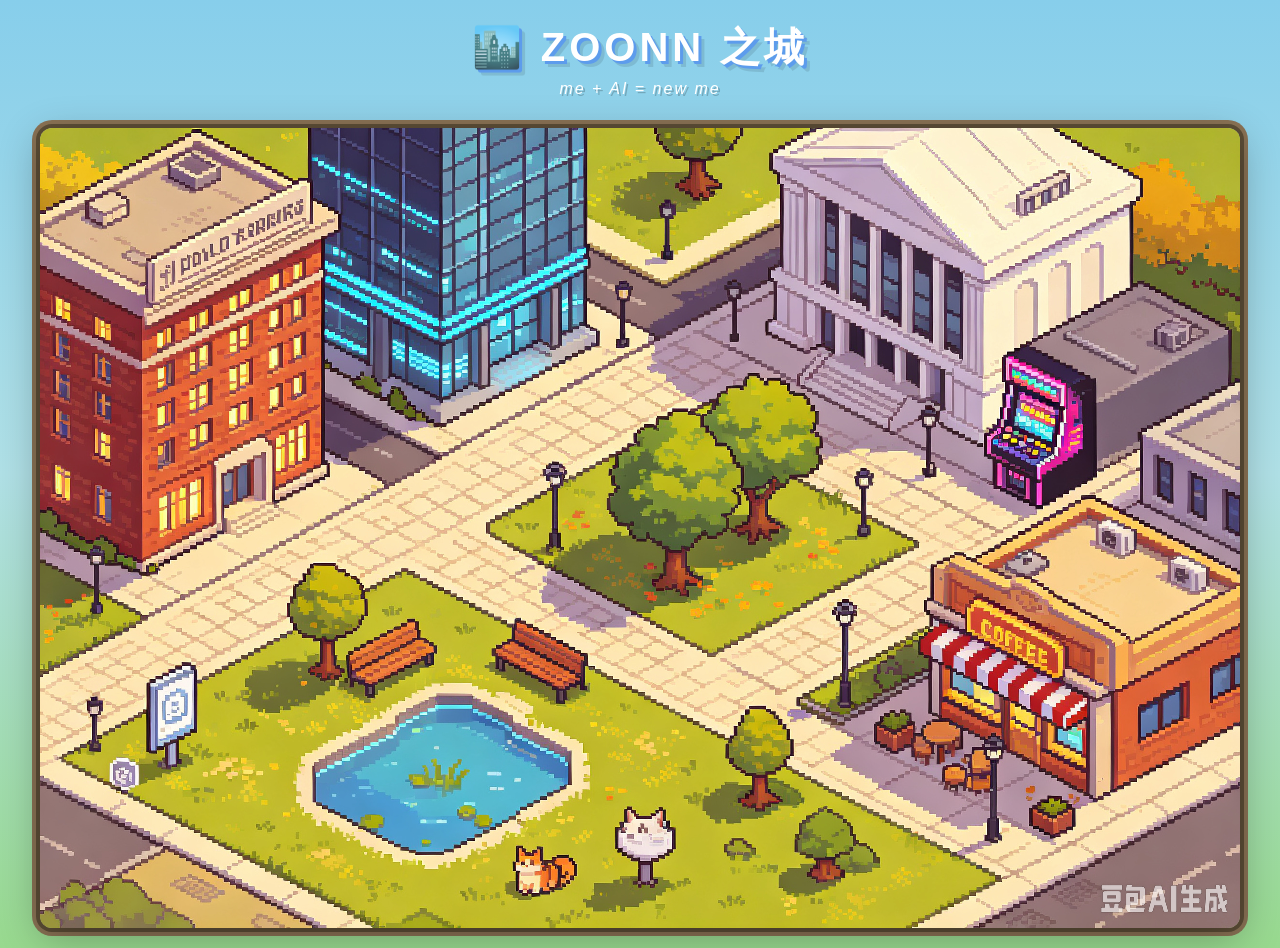
==== index.html @ 3786709e "主站加入口：个人网站开发 → work.zoonn.org - js/data.js：projects 增加第 4 条「个人网站开发」，url 指向作品集子域名 - js/main.js：initPr" ====
<!DOCTYPE html>
<html lang="zh-CN" data-page-node-id="R5YX1EOGFZOs53NWQpjtZC">
<head data-page-node-id="MCgjS11DYPziJdr2xzWzhe">
  <meta charset="UTF-8" data-page-node-id="rE4QaSmSvDtMST7Auu1Xvd">
  <meta name="viewport" content="width=device-width, initial-scale=1.0" data-page-node-id="TuHffenUcVLoeajuGwA0my">
  <title>ZOONN 之城 - Zoonn's City</title>
  <link rel="stylesheet" href="css/style.css" data-page-node-id="7Am3Bf6ky5BV7Ctt5zmAZE">
</head>
<body data-page-node-id="q3To0M7ZT4WkGjdm2seeuQ">
  <!-- 顶部标题栏 -->
  <header class="site-header" data-page-node-id="o7Xu2CoYEUNQZSLEdtEjbJ">
    <h1 class="site-title" data-page-node-id="9DBHd4xWfe5JY5RQ6yVMpw">🏙️ ZOONN 之城</h1>
    <p class="site-slogan" data-page-node-id="ntbtAPexuUAMQrByEwzLuC">me + AI = new me</p>
  </header>

  <!-- 主内容区：城市地图 -->
  <main class="city-wrapper" data-page-node-id="uXrZ1OSIgmyIryvDC31Pjm">
    <div class="city-map" id="cityMap" data-page-node-id="uHLQtadiiS1aH8Kqcwh0Zt">
      <!-- 底图 -->
      <img src="images/city-map.png" alt="Zoonn's City Map" class="map-bg" data-page-node-id="wymje6vzX97EpMMQ5X96FR">
      
      <!-- 建筑热区 - 左上：编辑部（红砖楼） -->
      <div class="hotspot" data-building="press" style="left: 2%; top: 3%; width: 20%; height: 45%;" data-page-node-id="uhEYc2I3iyixzqcs2qVE9q">
        <span class="hotspot-label" data-page-node-id="RIrHNdH4rmwgmFv5ThmDta">编辑部 🏢</span>
      </div>
      
      <!-- 建筑热区 - 中上：AI公司（蓝色玻璃楼） -->
      <div class="hotspot" data-building="ai" style="left: 22%; top: 0%; width: 24%; height: 32%;" data-page-node-id="o05KM4xlYZ54brb5IXfyxg">
        <span class="hotspot-label" data-page-node-id="GfRa4aGFu3rAZCO5XzxAYL">AI公司 🏭</span>
      </div>
      
      <!-- 建筑热区 - 右上：美术馆（白色柱式建筑） -->
      <div class="hotspot" data-building="gallery" style="left: 60%; top: 0%; width: 28%; height: 30%;" data-page-node-id="xs5zwRxdwQv70vNkTCW2GM">
        <span class="hotspot-label" data-page-node-id="XTO7V0CUTvRmEtbwbmMnkV">个人展板 🎨</span>
      </div>
      
      <!-- 建筑热区 - 右侧：游戏厅（街机） -->
      <div class="hotspot" data-building="arcade" style="left: 78%; top: 22%; width: 15%; height: 22%;" data-page-node-id="vTtKGflgwEkZnLOaDdktAh">
        <span class="hotspot-label" data-page-node-id="ZqZfgLYMuOAG3ZGzGDqcBB">游戏厅 🕹️</span>
      </div>
      
      <!-- 建筑热区 - 右下：咖啡馆（COFFEE店） -->
      <div class="hotspot" data-building="cafe" style="left: 72%; top: 45%; width: 28%; height: 38%;" data-page-node-id="Mx6OpVEcax2uWH68Grg6a4">
        <span class="hotspot-label" data-page-node-id="2zc88LYCNNvrm6JaZarzIW">咖啡馆 ☕</span>
      </div>
      
      <!-- 建筑热区 - 下方：公园（池塘+绿地） -->
      <div class="hotspot hotspot-park" data-building="park" style="left: 5%; top: 52%; width: 72%; height: 48%;" data-page-node-id="5Tm2rDZp7Db3562Cns2B99">
        <span class="hotspot-label" data-page-node-id="cosAb6Yr9CxSLmnnbro6OQ">公园 🌳</span>
      </div>
      
      <!-- 建筑热区 - 左下：信息亭（信息牌） -->
      <div class="hotspot hotspot-info" data-building="info" style="left: 6%; top: 65%; width: 8%; height: 18%;" data-page-node-id="TNFB1hSzhvwz2HVB6Iz1lT">
        <span class="hotspot-label" data-page-node-id="8XOOBeUxPRFSvusJSaFOz9">信息亭 📮</span>
      </div>
      
      <!-- 公园中的小猫（可互动） -->
      <div class="cat-sprite" id="catSprite" style="left: 48%; top: 83%;" data-page-node-id="WP7UT23vZ5g4c1WzsDnycP">
        <div class="speech-bubble" id="catBubble" data-page-node-id="Guln2NVrmvhnj3woo2KxDb">喵~</div>
      </div>
    </div>
  </main>

  <!-- 模态框 - 编辑部 -->
  <div class="modal" id="modal-press" data-page-node-id="fqgIWxtPhU0BSAmtu5lGIl">
    <div class="modal-content newspaper-style" data-page-node-id="ZDABA2tRh2UtLG8hpg7rRN">
      <button class="modal-close" data-close="press" data-page-node-id="mMUDvkxS1gbArdZKFhBODk">&times;</button>
      <h2 class="modal-title" data-page-node-id="wAFLu4Spu237FAzThQHGX4">📰 编辑部 — 小说作品</h2>
      <p class="modal-subtitle" data-page-node-id="cOCU4nsU7c3Pa8StEMlZol">zoonn 的严肃文学创作</p>
      <div class="article-list" id="articleList" data-page-node-id="pWWyjYjtBIBCBB6I81c7up">
        <!-- 文章卡片将由 JS 动态生成 -->
      </div>
    </div>
  </div>

  <!-- 模态框 - AI公司 -->
  <div class="modal" id="modal-ai" data-page-node-id="bAj2iQGXhADcwFrJneritr">
    <div class="modal-content tech-style" data-page-node-id="F4GMDAJLzYAJmsHrItB4en">
      <button class="modal-close" data-close="ai" data-page-node-id="FPKWEJrP5xO1nKHFFUQnYT">&times;</button>
      <h2 class="modal-title" data-page-node-id="YH2DYlCyPrLlSk2qwz2pX4">🏭 AI 落地公司</h2>
      <p class="modal-subtitle" data-page-node-id="Eip6KckCSnDkqZC4X7Vl5N">用 AI 驱动的商业项目</p>
      <div class="project-grid" id="projectGrid" data-page-node-id="bwmuYBhp6pEy5McgwoEe8d">
        <!-- 项目卡片将由 JS 动态生成 -->
      </div>
    </div>
  </div>

  <!-- 模态框 - 个人展板（手账画布） -->
  <div class="modal" id="modal-gallery" data-page-node-id="Nmc3WtzkLJWLqRdEYAXMwx">
    <div class="modal-content gallery-style gallery-board-style" data-page-node-id="t4WFZWmgeP0VI8bybbwoAb">
      <button class="modal-close" data-close="gallery" data-page-node-id="tKAkMngQU9jzvwdCSmizPx">&times;</button>
      <h2 class="modal-title" data-page-node-id="o3rtFwU5wdP4Dt6C8iW5RF">🎨 个人展板</h2>
      <p class="modal-subtitle" data-page-node-id="gJRWYIAujtDJX9bTEtayX0">随手贴的一块手账板</p>
      <div class="gallery-board" id="galleryBoard" data-page-node-id="TFZEgxq6qfU3rZpTKqarrw">
        <!-- 展品由 JS 根据 data.js 的 galleryItems 数组生成 -->
      </div>
    </div>
  </div>

  <!-- 模态框 - 游戏厅 -->
  <div class="modal" id="modal-arcade" data-page-node-id="Vu9tEC8XAi4I2h2MAG9IkD">
    <div class="modal-content arcade-style" data-page-node-id="qCrckFsdtl21kyD777ABo3">
      <button class="modal-close" data-close="arcade" data-page-node-id="ByBHOBN8OXoWQofLxhXOqn">&times;</button>
      <h2 class="modal-title" data-page-node-id="HqhRBv8SAz3AyCMHKPcu8v">🕹️ 游戏厅</h2>
      <p class="modal-subtitle" data-page-node-id="3ewqeT3SEIlKDnQqvNK4Ir">来玩一局吧！</p>
      <div class="arcade-grid" id="arcadeGrid" data-page-node-id="sAI6A0l53DqyqIwyQ7mLX2">
        <!-- 游戏卡片将由 JS 动态生成 -->
      </div>
    </div>
  </div>

  <!-- 模态框 - 咖啡馆 -->
  <div class="modal" id="modal-cafe" data-page-node-id="uOo5Qq9OQmioZSMfcls8D7">
    <div class="modal-content cafe-style" data-page-node-id="RZkIyGJBrhMSmz5QtsNAAR">
      <button class="modal-close" data-close="cafe" data-page-node-id="8yx3dbI9bnRnL1EhtrGKQq">&times;</button>
      <h2 class="modal-title" data-page-node-id="KZvFecEr2ut1NKvFktqNLy">☕ 咖啡馆 — 视频杂志</h2>
      <p class="modal-subtitle" data-page-node-id="XD0GNp7IwC1kkz6C3om1ZR">点一杯咖啡，翻翻杂志</p>
      <div class="magazine-rack" id="magazineRack" data-page-node-id="NXZHaTkRcbaIHZ9rmA8nB3">
        <!-- 杂志卡片将由 JS 动态生成 -->
      </div>
    </div>
  </div>

  <!-- 模态框 - 公园 -->
  <div class="modal" id="modal-park" data-page-node-id="gFSYfux7ClJmG1Quno6uNU">
    <div class="modal-content park-style" data-page-node-id="AJWK9TXZVe409VsOzC9exD">
      <button class="modal-close" data-close="park" data-page-node-id="diNDW3BhxOR2U8YzFC8Y4k">&times;</button>
      <h2 class="modal-title" data-page-node-id="D86gDzcEQmXLWBNGAol6FB">🌳 公园</h2>
      <p class="modal-subtitle" data-page-node-id="Do8CnNGkoQB2VQ7W1kWHqJ">呼吸新鲜空气，看看我去过的地方</p>
      <div class="park-map-section" data-page-node-id="K8E0SsjCCE5s1jiLfqwhPv">
        <h3 class="park-map-title" data-page-node-id="nXc0YX0LDqqOR0sNFeVGlf">📍 旅行足迹</h3>
        <div class="china-map-container" data-page-node-id="Ef94XoHsikVlFQOFg1oA2N">
          <img src="images/china-map.svg" alt="中国地图" class="china-map-img" data-page-node-id="1IhT2m7lDJdSkXm1OLBTKr">
          <div class="map-markers" id="mapMarkers" data-page-node-id="5oUWGLSqZqgeQu9XPYdD1F">
            <!-- 地图标记将由 JS 动态生成 -->
          </div>
        </div>
      </div>
      <div class="park-cat-tip" data-page-node-id="cbNjL58Gko48gzrbj7qJ4W">
        💡 提示：点击地图上的小猫咪可以跟它互动哦~
      </div>
    </div>
  </div>

  <!-- 模态框 - 信息亭 -->
  <div class="modal" id="modal-info" data-page-node-id="5aeGFOWoZAM9WzjiSCUMwC">
    <div class="modal-content info-style" data-page-node-id="cW7SrIbQHMjo3sJbK3XUXM">
      <button class="modal-close" data-close="info" data-page-node-id="TIsc2TCSAzadvX7Ehthfq8">&times;</button>
      <h2 class="modal-title" data-page-node-id="E94tdUVuucX3rxIRAz5dQK">📮 信息亭</h2>
      <p class="modal-subtitle" data-page-node-id="VVOlqzsWeFHRlH7wNOl1uC">联系我</p>
      <div class="contact-info" data-page-node-id="jlWq8mnn3oWoiER2wpyO5r">
        <div class="contact-item" data-page-node-id="lpkkfoGYf7ZydLdsL21652">
          <span class="contact-icon" data-page-node-id="Ttr00TQ5eCwrdjr73rcWv7">📧</span>
          <div class="contact-detail" data-page-node-id="ukqHQXQFKOL1BLAL42y1Cv">
            <span class="contact-label" data-page-node-id="UdnamvIncqCtYnuF8gbLRb">邮箱</span>
            <a href="mailto:your-email@example.com" class="contact-value" data-page-node-id="GzWIFvsq13PB4Xie2Y1Ws5">your-email@example.com</a>
          </div>
        </div>
        <div class="contact-item" data-page-node-id="026g4WDGOGUUQd0oIRW3x9">
          <span class="contact-icon" data-page-node-id="1ypHozZa8bgHXTVIoaCtrj">📕</span>
          <div class="contact-detail" data-page-node-id="v5IaD42HCrvXmkhUbsYDxS">
            <span class="contact-label" data-page-node-id="VSYZkSBoEfDwzkRmo0MT2c">小红书</span>
            <a href="#" class="contact-value" data-page-node-id="ZX09YI2DsQSkko0emx8msF">@zoonn</a>
          </div>
        </div>
        <div class="contact-item" data-page-node-id="vqXzrbnUkdBjE2PFoBWSaJ">
          <span class="contact-icon" data-page-node-id="gTVS3GxZa6znABdsvPMQl3">💻</span>
          <div class="contact-detail" data-page-node-id="iXj9mhbaAqMx9e25mdk2tU">
            <span class="contact-label" data-page-node-id="u61WJV0QuJ3oekFP2BWevT">GitHub</span>
            <a href="#" class="contact-value" data-page-node-id="YvPKwNTfwIRAJ6GQ7LGvsL">github.com/zoonn</a>
          </div>
        </div>
        <div class="contact-item" data-page-node-id="RRvsK5fFKO03SWnlpwRxhs">
          <span class="contact-icon" data-page-node-id="6GwQJcTREAKtQmfTbLut6Y">📺</span>
          <div class="contact-detail" data-page-node-id="OThC8gEJJz2CYkvWKUcJyY">
            <span class="contact-label" data-page-node-id="HW6pvc5NxChg6AGMXauwR5">B站</span>
            <a href="#" class="contact-value" data-page-node-id="txOQmqVT7TqvinPdb0BGuI">@zoonn的城市</a>
          </div>
        </div>
        <div class="contact-item">
          <span class="contact-icon">🍜</span>
          <div class="contact-detail">
            <span class="contact-label">约饭</span>
            <a href="https://meal-date.app.workbuddy.host/" target="_blank" rel="noopener noreferrer" class="contact-value">看看哪天能凑一桌 →</a>
          </div>
        </div>
      </div>
      <div class="message-form" data-page-node-id="i3PlphlgFaFDApeCZDiWpi">
        <h3 class="form-title" data-page-node-id="6K6KKHIFerqkGzQuZpAoRE">💬 留个言吧</h3>
        <form id="messageForm" data-page-node-id="04llOLvXVXHtfGM211qC88">
          <input type="text" placeholder="你的名字" class="form-input" data-page-node-id="wAZhLMgOVMjzdFdOIJErbj">
          <textarea placeholder="想说的话..." class="form-textarea" rows="4"></textarea>
          <button type="submit" class="form-btn" data-page-node-id="d3MANEqtYRZibPNdGQCbKm">发送留言</button>
        </form>
      </div>
    </div>
  </div>

  <!-- 文章详情弹窗（内嵌） -->
  <div class="modal" id="modal-article-detail" data-page-node-id="bFPu80PZ4FGK5Mj4yiGuvi">
    <div class="modal-content newspaper-style article-detail-style" data-page-node-id="quldbzUILBDP8FwjzKWUIR">
      <button class="modal-close" data-close="article-detail" data-page-node-id="sDrPrUtXoFHtDA4HrJsJZo">&times;</button>
      <div class="article-detail-content" id="articleDetailContent" data-page-node-id="8soLS6rpiCFFOercyrDSJ0">
        <!-- 文章正文将由 JS 动态填充 -->
      </div>
    </div>
  </div>

  <!-- 杂志详情弹窗（内嵌） -->
  <div class="modal" id="modal-magazine-detail" data-page-node-id="L7gSK6Nl1HveAue4gXC7ac">
    <div class="modal-content magazine-detail-style" data-page-node-id="4JE4NtFgBHJWHyP2bnDCCd">
      <button class="modal-close" data-close="magazine-detail" data-page-node-id="cJVmVUmzZNC2MiL9EyEaKY">&times;</button>
      <div class="magazine-detail-content" id="magazineDetailContent" data-page-node-id="VPGlTRQYioBdF7squp1N28">
        <!-- 杂志详情由 JS 动态填充 -->
      </div>
    </div>
  </div>

  <!-- AI 周刊：期刊索引（最新一期 + 往期列表） -->
  <div class="modal" id="modal-weekly-index">
    <div class="modal-content weekly-index-style">
      <button class="modal-close" data-close="weekly-index">&times;</button>
      <h2 class="modal-title">📰 AI 周刊</h2>
      <p class="modal-subtitle">每周一更新 · 只记录这一周真正值得知道的事</p>
      <div class="weekly-index-list" id="weeklyIndexList">
        <!-- 期刊卡片由 JS 动态生成 -->
      </div>
    </div>
  </div>

  <!-- AI 周刊：单期正文 -->
  <div class="modal" id="modal-weekly">
    <div class="modal-content weekly-article-style">
      <button class="modal-close" data-close="weekly">&times;</button>
      <button class="weekly-back" id="weeklyBack">&larr; 返回往期列表</button>
      <div class="weekly-article" id="weeklyArticle">
        <!-- 周刊正文由 JS 动态填充 -->
      </div>
    </div>
  </div>

  <script src="js/data.js"></script>
  <script src="js/main.js"></script>
</body>
</html>
---- css/style.css ----
/* ===== 全局样式 ===== */
* {
  margin: 0;
  padding: 0;
  box-sizing: border-box;
}

body {
  font-family: "Microsoft YaHei", "PingFang SC", "Noto Sans CJK SC", sans-serif;
  background: linear-gradient(180deg, #87ceeb 0%, #b0e0e6 50%, #98d98e 100%);
  min-height: 100vh;
  color: #333;
  image-rendering: pixelated;
  image-rendering: crisp-edges;
}

/* ===== 顶部标题栏 ===== */
.site-header {
  text-align: center;
  padding: 20px 20px 10px;
}

.site-title {
  font-size: 2.5rem;
  color: #fff;
  text-shadow: 3px 3px 0 #5d9cec, 6px 6px 0 rgba(0,0,0,0.1);
  letter-spacing: 4px;
  margin-bottom: 5px;
}

.site-slogan {
  font-size: 1rem;
  color: #fff;
  text-shadow: 2px 2px 0 rgba(0,0,0,0.2);
  letter-spacing: 2px;
  font-style: italic;
}

/* ===== 城市地图容器 ===== */
.city-wrapper {
  display: flex;
  justify-content: center;
  align-items: center;
  padding: 20px;
}

.city-map {
  position: relative;
  width: 1200px;
  max-width: 100%;
  border-radius: 12px;
  box-shadow: 0 10px 40px rgba(0,0,0,0.3),
              0 0 0 4px #5d4e37,
              0 0 0 8px #8b7355;
  overflow: hidden;
  line-height: 0;
}

.map-bg {
  position: relative;
  display: block;
  width: 100%;
  height: auto;
  user-select: none;
  -webkit-user-drag: none;
}

/* ===== 建筑热区（透明点击区域） ===== */
.hotspot {
  position: absolute;
  cursor: pointer;
  z-index: 10;
  border-radius: 8px;
  transition: all 0.25s ease;
  background: transparent;
}

.hotspot::before {
  content: '';
  position: absolute;
  top: 0;
  left: 0;
  width: 100%;
  height: 100%;
  border-radius: 8px;
  background: rgba(255, 215, 0, 0);
  border: 2px solid rgba(255, 215, 0, 0);
  transition: all 0.25s ease;
  pointer-events: none;
}

.hotspot:hover::before {
  background: rgba(255, 215, 0, 0.15);
  border-color: rgba(255, 215, 0, 0.7);
  box-shadow: 0 0 20px rgba(255, 215, 0, 0.4),
              inset 0 0 20px rgba(255, 215, 0, 0.1);
}

.hotspot-label {
  position: absolute;
  bottom: -28px;
  left: 50%;
  transform: translateX(-50%) translateY(-5px);
  background: rgba(0, 0, 0, 0.8);
  color: #fff;
  padding: 5px 12px;
  border-radius: 14px;
  font-size: 13px;
  white-space: nowrap;
  opacity: 0;
  transition: all 0.25s ease;
  pointer-events: none;
  z-index: 100;
  box-shadow: 0 3px 10px rgba(0,0,0,0.3);
}

.hotspot-label::before {
  content: '';
  position: absolute;
  top: -5px;
  left: 50%;
  transform: translateX(-50%);
  border-left: 5px solid transparent;
  border-right: 5px solid transparent;
  border-bottom: 5px solid rgba(0, 0, 0, 0.8);
}

.hotspot:hover .hotspot-label {
  opacity: 1;
  transform: translateX(-50%) translateY(0);
}

.hotspot:active::before {
  background: rgba(255, 215, 0, 0.3);
  transform: scale(0.97);
}

.hotspot.active::before {
  animation: hotspotPulse 0.5s ease;
}

@keyframes hotspotPulse {
  0%, 100% {
    background: rgba(255, 215, 0, 0);
    border-color: rgba(255, 215, 0, 0);
  }
  30% {
    background: rgba(255, 215, 0, 0.35);
    border-color: rgba(255, 215, 0, 0.9);
    box-shadow: 0 0 30px rgba(255, 215, 0, 0.6);
  }
  60% {
    background: rgba(255, 215, 0, 0.2);
    border-color: rgba(255, 215, 0, 0.6);
  }
}

/* 公园热区层级稍低，避免遮挡小猫 */
.hotspot-park {
  z-index: 5;
}

/* 信息亭热区 */
.hotspot-info {
  z-index: 12;
}

/* ===== 公园小猫（透明点击区，小猫在底图中） ===== */
.cat-sprite {
  position: absolute;
  width: 6%;
  aspect-ratio: 1;
  cursor: pointer;
  z-index: 15;
  transition: transform 0.2s ease;
  border-radius: 50%;
}

.cat-sprite:hover {
  transform: scale(1.15);
  background: rgba(255, 215, 0, 0.2);
  box-shadow: 0 0 15px rgba(255, 215, 0, 0.5);
}

.cat-sprite.cat-jump {
  animation: catJump 0.5s ease;
}

.speech-bubble {
  position: absolute;
  top: -30px;
  left: 50%;
  transform: translateX(-50%) scale(0);
  background: #fff;
  padding: 4px 10px;
  border-radius: 12px;
  font-size: 12px;
  white-space: nowrap;
  box-shadow: 0 2px 6px rgba(0,0,0,0.2);
  opacity: 0;
  transition: all 0.3s ease;
  pointer-events: none;
}

.speech-bubble::after {
  content: '';
  position: absolute;
  bottom: -6px;
  left: 50%;
  transform: translateX(-50%);
  border-left: 6px solid transparent;
  border-right: 6px solid transparent;
  border-top: 6px solid #fff;
}

.speech-bubble.show {
  opacity: 1;
  transform: translateX(-50%) scale(1);
}

.cat-jump {
  animation: catJump 0.5s ease;
}

@keyframes catJump {
  0%, 100% { transform: translateY(0); }
  40% { transform: translateY(-15px); }
  70% { transform: translateY(-5px); }
}

/* ===== 模态框通用样式 ===== */
.modal {
  position: fixed;
  top: 0;
  left: 0;
  width: 100%;
  height: 100%;
  background: rgba(0,0,0,0.6);
  display: none;
  justify-content: center;
  align-items: center;
  z-index: 1000;
  padding: 20px;
}

.modal.active {
  display: flex;
  animation: modalFadeIn 0.3s ease;
}

@keyframes modalFadeIn {
  from { opacity: 0; }
  to { opacity: 1; }
}

.modal-content {
  background: #fff;
  border-radius: 16px;
  padding: 30px;
  max-width: 800px;
  width: 100%;
  max-height: 85vh;
  overflow-y: auto;
  position: relative;
  animation: modalPopIn 0.3s ease;
  box-shadow: 0 20px 60px rgba(0,0,0,0.3);
}

@keyframes modalPopIn {
  from {
    opacity: 0;
    transform: scale(0.8) translateY(20px);
  }
  to {
    opacity: 1;
    transform: scale(1) translateY(0);
  }
}

.modal-close {
  position: absolute;
  top: 15px;
  right: 20px;
  font-size: 2rem;
  background: none;
  border: none;
  cursor: pointer;
  color: #999;
  width: 36px;
  height: 36px;
  line-height: 1;
  border-radius: 50%;
  transition: all 0.2s ease;
}

.modal-close:hover {
  background: #f0f0f0;
  color: #333;
  transform: rotate(90deg);
}

.modal-title {
  font-size: 1.6rem;
  margin-bottom: 5px;
  color: #333;
}

.modal-subtitle {
  color: #888;
  margin-bottom: 20px;
  font-size: 0.95rem;
}

/* ===== 编辑部 - 报纸风格 ===== */
.newspaper-style {
  background: #faf6ee;
  border: 3px solid #c9b896;
}

.newspaper-style .modal-title {
  color: #8b4513;
  border-bottom: 2px solid #c9b896;
  padding-bottom: 10px;
  font-family: "Georgia", "SimSun", serif;
}

.article-list {
  display: flex;
  flex-direction: column;
  gap: 15px;
}

.article-card {
  background: #fff;
  border: 1px solid #ddd;
  border-left: 4px solid #b03a2e;
  padding: 15px 20px;
  cursor: pointer;
  transition: all 0.2s ease;
  font-family: "Georgia", "SimSun", serif;
}

.article-card:hover {
  background: #fef9f0;
  transform: translateX(5px);
  box-shadow: -3px 3px 10px rgba(0,0,0,0.1);
}

.article-title {
  font-size: 1.1rem;
  font-weight: bold;
  color: #333;
  margin-bottom: 6px;
}

.article-summary {
  color: #666;
  font-size: 0.9rem;
  line-height: 1.6;
  margin-bottom: 8px;
}

.article-date {
  color: #999;
  font-size: 0.8rem;
  font-style: italic;
}

/* ===== 编辑部 - 文章详情弹窗 ===== */
.article-detail-style {
  max-width: 700px;
}

.article-detail-title {
  color: #8b4513;
  font-family: "Georgia", "SimSun", serif;
  font-size: 1.5rem;
  border-bottom: 2px solid #c9b896;
  padding-bottom: 10px;
  margin-bottom: 8px;
}

.article-detail-date {
  color: #999;
  font-size: 0.85rem;
  font-style: italic;
  margin-bottom: 18px;
}

.article-detail-body {
  color: #3a3a3a;
  font-family: "Georgia", "SimSun", serif;
  font-size: 1rem;
  line-height: 2;
  text-align: justify;
}

.article-detail-body p {
  margin-bottom: 14px;
  text-indent: 2em;
}

.article-card .article-read-hint {
  color: #b03a2e;
  font-size: 0.8rem;
  margin-top: 6px;
}

/* ===== AI公司 - 科技风格 ===== */
.tech-style {
  background: linear-gradient(135deg, #1a1a2e 0%, #16213e 100%);
  color: #fff;
  border: 2px solid #00d4ff;
  box-shadow: 0 0 30px rgba(0, 212, 255, 0.3);
}

.tech-style .modal-title {
  color: #00d4ff;
  text-shadow: 0 0 10px rgba(0, 212, 255, 0.5);
}

.tech-style .modal-subtitle {
  color: #8899aa;
}

.tech-style .modal-close {
  color: #8899aa;
}

.tech-style .modal-close:hover {
  background: rgba(0, 212, 255, 0.2);
  color: #00d4ff;
}

.project-grid {
  display: grid;
  grid-template-columns: repeat(auto-fit, minmax(220px, 1fr));
  gap: 20px;
}

.project-card {
  background: rgba(255,255,255,0.05);
  border: 1px solid rgba(0, 212, 255, 0.3);
  border-radius: 10px;
  padding: 20px;
  transition: all 0.3s ease;
  cursor: pointer;
}

.project-card:hover {
  border-color: #00d4ff;
  transform: translateY(-3px);
  box-shadow: 0 5px 20px rgba(0, 212, 255, 0.2);
}

/* 有 url 的项目卡片整张可点（外链） */
.project-card-link {
  display: block;
  text-decoration: none;
  color: inherit;
}

.project-card-link:focus-visible {
  outline: 2px solid #00d4ff;
  outline-offset: 3px;
}

.project-icon {
  font-size: 2.5rem;
  margin-bottom: 10px;
  text-align: center;
}

.project-name {
  font-size: 1.1rem;
  font-weight: bold;
  color: #00d4ff;
  margin-bottom: 8px;
  text-align: center;
}

.project-desc {
  font-size: 0.85rem;
  color: #aabbcc;
  line-height: 1.6;
  text-align: center;
}

/* ===== 美术馆 - 画廊风格 ===== */
.gallery-style {
  background: #faf8f5;
  border: 3px solid #d4c9b8;
}

.gallery-style .modal-title {
  color: #5d4e37;
  text-align: center;
}

.profile-section {
  display: flex;
  gap: 30px;
  align-items: flex-start;
  margin-bottom: 20px;
}

.profile-avatar {
  flex-shrink: 0;
  width: 150px;
  height: 150px;
  border-radius: 50%;
  overflow: hidden;
  border: 4px solid #d4c9b8;
  box-shadow: 0 4px 15px rgba(0,0,0,0.1);
}

.profile-avatar img {
  width: 100%;
  height: 100%;
  object-fit: cover;
}

.profile-info {
  flex: 1;
}

.profile-name {
  font-size: 1.5rem;
  color: #333;
  margin-bottom: 5px;
}

.profile-tag {
  color: #8b7355;
  font-size: 0.95rem;
  margin-bottom: 15px;
  font-style: italic;
}

.profile-bio {
  color: #555;
  line-height: 1.8;
  font-size: 0.95rem;
}

.profile-bio p {
  margin-bottom: 10px;
}

.profile-slogan {
  text-align: center;
  padding: 20px;
  border-top: 2px solid #e8dfd0;
  font-size: 1.3rem;
  color: #8b7355;
  font-style: italic;
  letter-spacing: 2px;
}

/* ===== 个人展板 - 手账画布 ===== */
.gallery-board-style {
  max-width: 900px;
}

.gallery-board {
  position: relative;
  min-height: 500px;
  margin-top: 15px;
  border: 1px dashed #c9c4b4;
  border-radius: 8px;
  background-color: #fdfcf7;
  background-image:
    linear-gradient(#e8e4d8 1px, transparent 1px),
    linear-gradient(90deg, #e8e4d8 1px, transparent 1px);
  background-size: 24px 24px;
  overflow: hidden;
}

.board-item {
  position: absolute;
  box-shadow: 2px 4px 12px rgba(0, 0, 0, 0.15);
}

/* 照片展品：白边相纸 + 顶部胶带 */
.board-photo {
  width: 180px;
  background: #fff;
  padding: 8px 8px 6px;
}

.board-photo img {
  width: 100%;
  display: block;
  border: 1px solid #eee;
  background: #f5f5f5;
}

.board-photo::before {
  content: "";
  position: absolute;
  top: -10px;
  left: 50%;
  width: 64px;
  height: 20px;
  background: rgba(255, 232, 130, 0.75);
  border: 1px solid rgba(0, 0, 0, 0.05);
  transform: translateX(-50%) rotate(-3deg);
}

.board-caption {
  font-family: "Comic Sans MS", "KaiTi", "楷体", cursive;
  font-size: 0.82rem;
  color: #777;
  text-align: center;
  padding-top: 6px;
}

/* 便签展品：黄色便利贴 */
.board-note {
  width: 200px;
  padding: 14px 16px;
  background: #fff9a8;
  color: #5a4a1f;
  font-family: "Comic Sans MS", "KaiTi", "楷体", cursive;
}

.board-note-title {
  font-weight: bold;
  font-size: 1rem;
  margin-bottom: 6px;
}

.board-note-text {
  font-size: 0.9rem;
  line-height: 1.6;
}

/* emoji 贴纸 */
.board-sticker {
  font-size: 2.6rem;
  line-height: 1;
  box-shadow: none;
  filter: drop-shadow(2px 3px 3px rgba(0, 0, 0, 0.2));
}

/* 手机端：展品缩小一点，避免挤在一起 */
@media (max-width: 600px) {
  .board-photo { width: 130px; }
  .board-note { width: 150px; }
  .board-sticker { font-size: 1.8rem; }
}

/* ===== 游戏厅 - 霓虹风格 ===== */
.arcade-style {
  background: linear-gradient(135deg, #1a0a2e 0%, #2c1338 100%);
  color: #fff;
  border: 2px solid #ff00ff;
  box-shadow: 0 0 30px rgba(255, 0, 255, 0.3);
}

.arcade-style .modal-title {
  color: #ff00ff;
  text-shadow: 0 0 10px rgba(255, 0, 255, 0.5),
               0 0 20px rgba(255, 0, 255, 0.3);
}

.arcade-style .modal-subtitle {
  color: #cc99cc;
}

.arcade-style .modal-close {
  color: #cc99cc;
}

.arcade-style .modal-close:hover {
  background: rgba(255, 0, 255, 0.2);
  color: #ff00ff;
}

.arcade-grid {
  display: grid;
  grid-template-columns: repeat(auto-fit, minmax(180px, 1fr));
  gap: 20px;
}

.arcade-machine {
  background: rgba(0,0,0,0.3);
  border: 2px solid #444;
  border-radius: 8px;
  padding: 15px;
  text-align: center;
  transition: all 0.3s ease;
  cursor: pointer;
}

.arcade-machine:hover {
  border-color: #00ffff;
  box-shadow: 0 0 15px rgba(0, 255, 255, 0.4);
  transform: translateY(-3px);
}

.arcade-screen {
  background: #111;
  border: 2px solid #333;
  border-radius: 4px;
  padding: 20px 10px;
  margin-bottom: 10px;
  font-size: 2rem;
}

.arcade-name {
  color: #ffcc00;
  font-size: 0.95rem;
  font-weight: bold;
}

.arcade-status {
  color: #666;
  font-size: 0.8rem;
  margin-top: 5px;
}

/* ===== 咖啡馆 - 温馨风格 ===== */
.cafe-style {
  background: #fff8f0;
  border: 3px solid #c68c53;
}

.cafe-style .modal-title {
  color: #8b4513;
}

.cafe-style .modal-subtitle {
  color: #a0522d;
}

.magazine-rack {
  display: grid;
  grid-template-columns: repeat(auto-fit, minmax(160px, 1fr));
  gap: 20px;
}

.magazine-card {
  background: #fff;
  border: 2px solid #e8c9a0;
  border-radius: 6px;
  overflow: hidden;
  cursor: pointer;
  transition: all 0.3s ease;
  box-shadow: 0 3px 10px rgba(139, 69, 19, 0.15);
}

.magazine-card:hover {
  transform: translateY(-5px) rotate(-1deg);
  box-shadow: 0 8px 20px rgba(139, 69, 19, 0.25);
}

.magazine-cover {
  height: 200px;
  background: linear-gradient(135deg, #deb887 0%, #c68c53 100%);
  display: flex;
  align-items: center;
  justify-content: center;
  font-size: 3rem;
}

.magazine-info {
  padding: 12px;
}

.magazine-title {
  font-size: 0.95rem;
  font-weight: bold;
  color: #5d3a1a;
  margin-bottom: 4px;
}

.magazine-desc {
  font-size: 0.8rem;
  color: #8b6914;
  line-height: 1.4;
}

/* 杂志详情 */
.magazine-detail-style {
  background: #fff8f0;
  border: 3px solid #c68c53;
  max-width: 700px;
}

.magazine-detail-style h2 {
  color: #8b4513;
  margin-bottom: 15px;
}

.magazine-detail-body {
  color: #5d3a1a;
  line-height: 1.8;
  margin-bottom: 20px;
}

/* ===== 杂志详情通用排版（其他杂志仍在用） ===== */
.magazine-detail-body h3 {
  color: #8b4513;
  font-size: 1.05rem;
  letter-spacing: 1px;
  margin: 22px 0 8px;
  padding-bottom: 4px;
  border-bottom: 1px dashed #e8d5bf;
}
.magazine-detail-body h3:first-child { margin-top: 0; }
.magazine-detail-body p { margin-bottom: 10px; }
.magazine-detail-body strong { color: #8b4513; }

/* ==========================================================
   AI 周刊 - 期刊索引（最新一期 + 往期）
   排版规范：容器 ≤720px、字号阶梯每级 ≥1.25×、间距走 8px 刻度、
             只有一个强调色（#8b4513），其余用暖灰层级
   ========================================================== */
.weekly-index-style {
  background: #fffaf3;
  border: 3px solid #c68c53;
  max-width: 720px;
}
.weekly-index-style .modal-title { color: #8b4513; }
.weekly-index-style .modal-subtitle { color: #a0522d; }

.weekly-index-list {
  display: flex;
  flex-direction: column;
  gap: 16px;
  margin-top: 8px;
}

.weekly-issue {
  display: flex;
  border: 1px solid #e8d5bf;
  border-radius: 10px;
  background: #fffdf9;
  overflow: hidden;
  cursor: pointer;
  transition: transform 0.2s ease, box-shadow 0.2s ease, border-color 0.2s ease;
}
.weekly-issue:hover {
  transform: translateY(-3px);
  border-color: #d9b98e;
  box-shadow: 0 10px 24px rgba(139, 69, 19, 0.16);
}

.weekly-issue-spine {
  width: 76px;
  flex-shrink: 0;
  background: #c9a87c;
  color: #fff7ec;
  display: flex;
  flex-direction: column;
  align-items: center;
  justify-content: center;
  padding: 16px 0;
  text-align: center;
}
.weekly-issue.is-latest .weekly-issue-spine { background: #8b4513; }
.weekly-issue-date { font-size: 0.62rem; letter-spacing: 0.5px; opacity: 0.85; }
.weekly-issue-vol {
  font-family: "Georgia", "SimSun", serif;
  font-size: 1.6rem;
  line-height: 1.15;
  margin-top: 2px;
}
.weekly-issue-badge {
  font-size: 0.6rem;
  background: #fff7ec;
  color: #8b4513;
  border-radius: 2px;
  padding: 1px 5px;
  margin-top: 5px;
}

.weekly-issue-body { flex: 1; min-width: 0; padding: 14px 16px; }
.weekly-issue-headline {
  font-size: 0.95rem;
  font-weight: bold;
  color: #3f2a17;
  line-height: 1.5;
}
.weekly-issue-meta { font-size: 0.72rem; color: #a8896a; margin-top: 4px; letter-spacing: 0.3px; }
.weekly-issue-toc { border-top: 1px dashed #ede0ce; margin-top: 10px; padding-top: 10px; }
.weekly-issue-toc-label { font-size: 0.65rem; color: #b09b80; letter-spacing: 1px; margin-bottom: 4px; }
.weekly-issue-toc-item { font-size: 0.78rem; color: #5d4530; line-height: 1.8; }
.weekly-issue-toc-more { font-size: 0.74rem; color: #a8896a; line-height: 1.8; margin-top: 2px; }

/* ==========================================================
   AI 周刊 - 单期正文（头条 / 重点 / 简讯 三级层次）
   ========================================================== */
.weekly-article-style {
  background: #fffaf3;
  border: 3px solid #c68c53;
  max-width: 700px;
}

.weekly-back {
  background: none;
  border: none;
  padding: 0;
  font-family: inherit;
  font-size: 0.75rem;
  color: #a8896a;
  cursor: pointer;
}
.weekly-back:hover { color: #8b4513; }

.weekly-article { color: #4a3628; }

/* 期头 */
.weekly-meta {
  font-size: 0.68rem;
  color: #a8896a;
  letter-spacing: 0.6px;
  margin: 20px 0 0;
}
.weekly-headline {
  font-family: "Georgia", "SimSun", serif;
  font-size: 1.5rem;
  line-height: 1.35;
  color: #3f2a17;
  margin: 8px 0 0;
}
.weekly-lede {
  font-size: 0.88rem;
  line-height: 1.75;
  color: #7a6a55;
  margin: 10px 0 0;
  padding-bottom: 16px;
  border-bottom: 1px solid #ede0ce;
}

/* 头条 */
.weekly-lead { margin-top: 24px; }
.weekly-label-row { display: flex; align-items: center; gap: 8px; }
.weekly-label-lead {
  font-size: 0.65rem;
  letter-spacing: 1px;
  color: #fff7ec;
  background: #8b4513;
  border-radius: 3px;
  padding: 2px 7px;
}
.weekly-label-tag { font-size: 0.65rem; color: #a8896a; }
.weekly-lead-title {
  font-family: "Georgia", "SimSun", serif;
  font-size: 1.22rem;
  line-height: 1.5;
  color: #3f2a17;
  margin: 10px 0 0;
}
.weekly-lead-detail { font-size: 0.88rem; line-height: 1.85; color: #4a3628; margin: 10px 0 0; }

.weekly-stats { display: flex; gap: 8px; margin-top: 14px; }
.weekly-stat { flex: 1; min-width: 0; background: #f7ede0; border-radius: 6px; padding: 8px 10px; }
.weekly-stat-label { font-size: 0.65rem; color: #a8896a; }
.weekly-stat-value { font-size: 1.05rem; color: #8b4513; font-weight: bold; margin-top: 2px; }

/* 点评 */
.weekly-comment {
  font-size: 0.8rem;
  line-height: 1.75;
  color: #7a6a55;
  border-left: 3px solid #d9bfa0;
  padding-left: 12px;
  margin: 14px 0 0;
}
.weekly-comment.is-key { border-left-color: #e5d3bc; margin-top: 8px; }

/* 分区标题 */
.weekly-section { margin-top: 32px; border-top: 1px dashed #e0cdb6; padding-top: 20px; }
.weekly-section-label { font-size: 0.68rem; color: #a8896a; letter-spacing: 1px; margin-bottom: 14px; }

/* 重点 */
.weekly-key { margin-bottom: 20px; }
.weekly-key:last-child { margin-bottom: 0; }
.weekly-key-title { font-size: 1.02rem; line-height: 1.55; color: #3f2a17; margin: 0; }
.weekly-key-detail { font-size: 0.84rem; line-height: 1.8; color: #4a3628; margin: 5px 0 0; }

/* 简讯 */
.weekly-brief { display: flex; gap: 10px; padding: 9px 0; border-bottom: 1px solid #f3e9dc; }
.weekly-brief:last-child { border-bottom: none; }
.weekly-brief-tag {
  flex-shrink: 0;
  height: fit-content;
  font-size: 0.62rem;
  color: #8b4513;
  background: #f5e6d3;
  border-radius: 2px;
  padding: 2px 6px;
}
.weekly-brief-body { flex: 1; min-width: 0; }
.weekly-brief-title { font-size: 0.82rem; font-weight: bold; color: #4a3628; line-height: 1.5; }
.weekly-brief-detail { font-size: 0.78rem; color: #8a7a65; line-height: 1.6; margin-top: 3px; }

/* 咖啡馆里的周刊入口（封面直接显示最新期号） */
.magazine-card-weekly .magazine-cover {
  background: linear-gradient(135deg, #c68c53 0%, #8b4513 100%);
  flex-direction: column;
  gap: 2px;
}
.weekly-cover-vol { font-size: 0.75rem; letter-spacing: 3px; color: rgba(255, 255, 255, 0.85); }
.weekly-cover-num {
  font-family: "Georgia", "SimSun", serif;
  font-size: 2.6rem;
  line-height: 1;
  color: #fff;
}

@media (max-width: 600px) {
  .weekly-issue-spine { width: 58px; }
  .weekly-issue-date { font-size: 0.55rem; }
  .weekly-issue-vol { font-size: 1.25rem; }
  .weekly-issue-body { padding: 12px; }
  .weekly-issue-headline { font-size: 0.88rem; }
  .weekly-headline { font-size: 1.25rem; }
  .weekly-lead-title { font-size: 1.08rem; }
  .weekly-stats { flex-wrap: wrap; }
  .weekly-stat { flex: 1 1 40%; }
}

.magazine-video-link {
  display: inline-block;
  padding: 10px 20px;
  background: #c68c53;
  color: #fff;
  text-decoration: none;
  border-radius: 6px;
  transition: background 0.2s ease;
}

.magazine-video-link:hover {
  background: #a0522d;
}

/* ===== 公园 - 自然风格 ===== */
.park-style {
  background: #f0fff0;
  border: 3px solid #4a9c2d;
}

.park-style .modal-title {
  color: #2d6b1a;
}

.park-style .modal-subtitle {
  color: #4a9c2d;
}

.park-map-section {
  text-align: center;
  margin-bottom: 20px;
}

.park-map-title {
  color: #2d6b1a;
  margin-bottom: 15px;
  font-size: 1.1rem;
}

.china-map-container {
  position: relative;
  display: inline-block;
  max-width: 100%;
}

.china-map-img {
  max-width: 100%;
  height: auto;
  border-radius: 8px;
  box-shadow: 0 4px 15px rgba(0,0,0,0.1);
}

.map-markers {
  position: absolute;
  top: 0;
  left: 0;
  width: 100%;
  height: 100%;
  pointer-events: none;
}

.map-marker {
  position: absolute;
  width: 12px;
  height: 12px;
  background: #e74c3c;
  border: 2px solid #fff;
  border-radius: 50%;
  transform: translate(-50%, -50%);
  cursor: pointer;
  pointer-events: auto;
  transition: transform 0.2s ease;
  box-shadow: 0 2px 6px rgba(0,0,0,0.3);
}

.map-marker:hover {
  transform: translate(-50%, -50%) scale(1.3);
  z-index: 10;
}

.map-marker .marker-tooltip {
  position: absolute;
  bottom: 20px;
  left: 50%;
  transform: translateX(-50%);
  background: rgba(0,0,0,0.8);
  color: #fff;
  padding: 4px 10px;
  border-radius: 4px;
  font-size: 0.8rem;
  white-space: nowrap;
  opacity: 0;
  transition: opacity 0.2s ease;
  pointer-events: none;
}

.map-marker:hover .marker-tooltip {
  opacity: 1;
}

.park-cat-tip {
  text-align: center;
  color: #6b8e23;
  font-size: 0.9rem;
  padding: 10px;
  background: rgba(74, 156, 45, 0.1);
  border-radius: 8px;
}

/* ===== 信息亭 - 简洁风格 ===== */
.info-style {
  background: #f0f7ff;
  border: 3px solid #4a90d9;
}

.info-style .modal-title {
  color: #2e6ab8;
}

.info-style .modal-subtitle {
  color: #5a8ac7;
}

.contact-info {
  display: grid;
  grid-template-columns: repeat(auto-fit, minmax(200px, 1fr));
  gap: 15px;
  margin-bottom: 25px;
}

.contact-item {
  display: flex;
  align-items: center;
  gap: 12px;
  padding: 12px 15px;
  background: #fff;
  border-radius: 8px;
  border: 1px solid #cce0f5;
  transition: all 0.2s ease;
}

.contact-item:hover {
  border-color: #4a90d9;
  box-shadow: 0 3px 10px rgba(74, 144, 217, 0.2);
}

.contact-icon {
  font-size: 1.8rem;
  flex-shrink: 0;
}

.contact-detail {
  display: flex;
  flex-direction: column;
  gap: 2px;
}

.contact-label {
  font-size: 0.8rem;
  color: #888;
}

.contact-value {
  color: #2e6ab8;
  text-decoration: none;
  font-size: 0.9rem;
}

.contact-value:hover {
  text-decoration: underline;
}

.message-form {
  background: #fff;
  padding: 20px;
  border-radius: 10px;
  border: 1px solid #cce0f5;
}

.form-title {
  color: #2e6ab8;
  margin-bottom: 15px;
  font-size: 1rem;
}

.form-input,
.form-textarea {
  width: 100%;
  padding: 10px 12px;
  border: 1px solid #cce0f5;
  border-radius: 6px;
  font-size: 0.9rem;
  font-family: inherit;
  margin-bottom: 10px;
  transition: border-color 0.2s ease;
}

.form-input:focus,
.form-textarea:focus {
  outline: none;
  border-color: #4a90d9;
  box-shadow: 0 0 0 3px rgba(74, 144, 217, 0.1);
}

.form-textarea {
  resize: vertical;
}

.form-btn {
  width: 100%;
  padding: 12px;
  background: #4a90d9;
  color: #fff;
  border: none;
  border-radius: 6px;
  font-size: 1rem;
  cursor: pointer;
  transition: background 0.2s ease;
}

.form-btn:hover {
  background: #2e6ab8;
}

/* ===== 响应式 ===== */
@media (max-width: 900px) {
  .site-title {
    font-size: 1.8rem;
  }
  
  .hotspot-label {
    font-size: 11px;
    bottom: -24px;
    padding: 4px 10px;
  }
  
  .profile-section {
    flex-direction: column;
    align-items: center;
    text-align: center;
  }
  
  .modal-content {
    padding: 20px;
  }
  
  .modal-title {
    font-size: 1.3rem;
  }
}

@media (max-width: 600px) {
  .site-title {
    font-size: 1.4rem;
    letter-spacing: 2px;
  }
  
  .site-slogan {
    font-size: 0.85rem;
  }
  
  .hotspot-label {
    display: none;
  }
  
  .modal-content {
    padding: 15px;
    max-height: 90vh;
  }
  
  .project-grid,
  .arcade-grid,
  .magazine-rack {
    grid-template-columns: repeat(2, 1fr);
  }
  
  .contact-info {
    grid-template-columns: 1fr;
  }
}
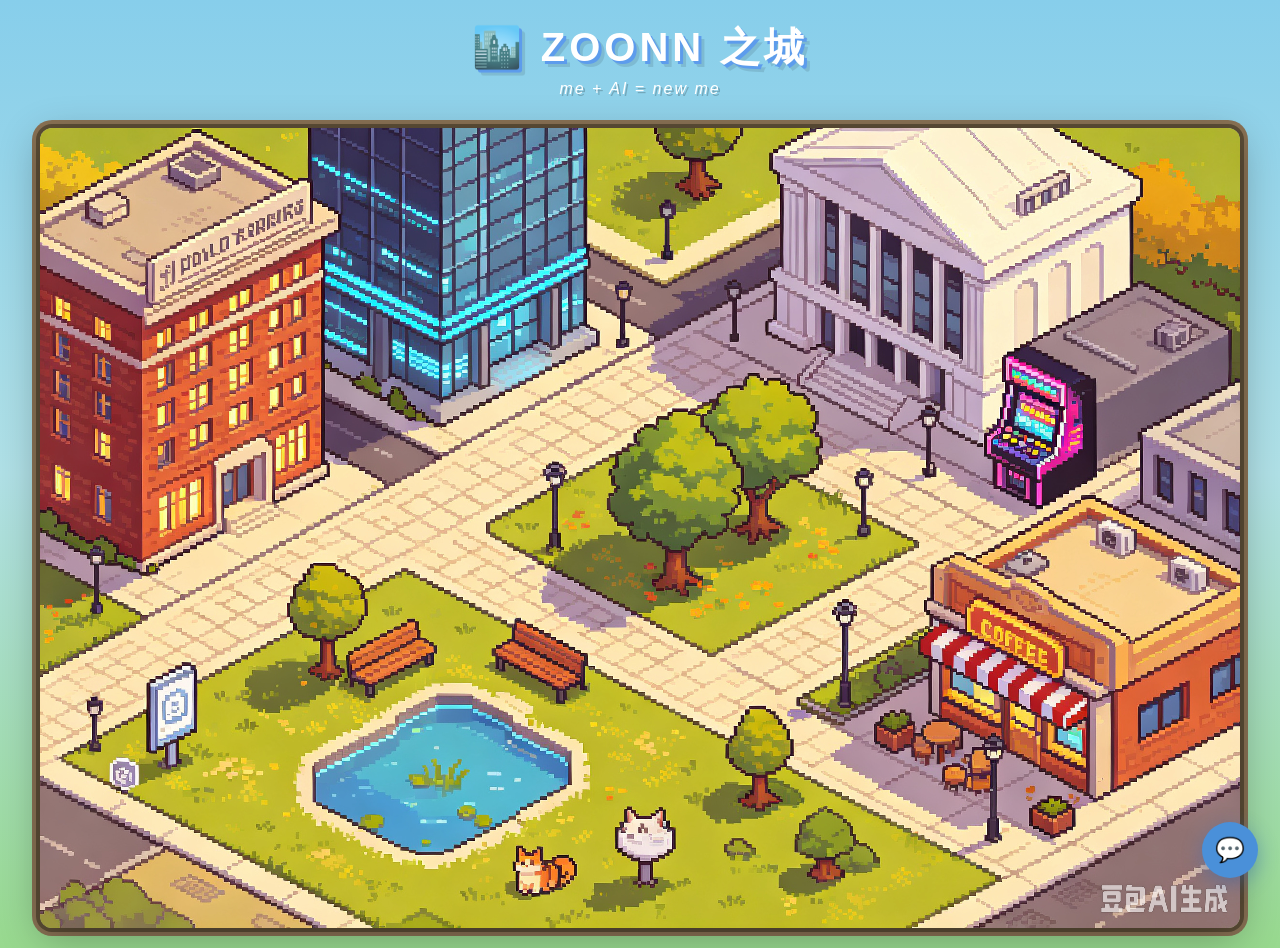
==== commit 09940721: "主页新增右下角留言对话窗口 + 主人后台，接入云服务（访客免登录）" ====
--- a/index.html
+++ b/index.html
@@ -5,6 +5,7 @@
   <meta name="viewport" content="width=device-width, initial-scale=1.0" data-page-node-id="TuHffenUcVLoeajuGwA0my">
   <title>ZOONN 之城 - Zoonn's City</title>
   <link rel="stylesheet" href="css/style.css" data-page-node-id="7Am3Bf6ky5BV7Ctt5zmAZE">
+  <link rel="stylesheet" href="css/chat.css">
 </head>
 <body data-page-node-id="q3To0M7ZT4WkGjdm2seeuQ">
   <!-- 顶部标题栏 -->
@@ -187,11 +188,13 @@
       </div>
       <div class="message-form" data-page-node-id="i3PlphlgFaFDApeCZDiWpi">
         <h3 class="form-title" data-page-node-id="6K6KKHIFerqkGzQuZpAoRE">💬 留个言吧</h3>
+        <p class="form-hint">留完就能在右下角的对话窗口里继续聊 —— 不用注册，也不用留邮箱。</p>
         <form id="messageForm" data-page-node-id="04llOLvXVXHtfGM211qC88">
-          <input type="text" placeholder="你的名字" class="form-input" data-page-node-id="wAZhLMgOVMjzdFdOIJErbj">
-          <textarea placeholder="想说的话..." class="form-textarea" rows="4"></textarea>
+          <input type="text" id="msgName" placeholder="你的名字" class="form-input" maxlength="20" data-page-node-id="wAZhLMgOVMjzdFdOIJErbj">
+          <textarea id="msgBody" placeholder="想说的话..." class="form-textarea" rows="4" maxlength="2000"></textarea>
           <button type="submit" class="form-btn" data-page-node-id="d3MANEqtYRZibPNdGQCbKm">发送留言</button>
         </form>
+        <p class="form-status" id="msgStatus" hidden></p>
       </div>
     </div>
   </div>
@@ -241,5 +244,8 @@
 
   <script src="js/data.js"></script>
   <script src="js/main.js"></script>
+  <script src="js/chat-config.js"></script>
+  <script src="js/chat-core.js"></script>
+  <script src="js/chat-widget.js"></script>
 </body>
 </html>
--- a/css/style.css
+++ b/css/style.css
@@ -1208,6 +1208,24 @@
   font-size: 1rem;
 }
 
+.form-hint {
+  font-size: 0.8rem;
+  color: #7b8a9a;
+  line-height: 1.7;
+  margin-bottom: 14px;
+}
+
+.form-status {
+  font-size: 0.82rem;
+  color: #e74c3c;
+  line-height: 1.7;
+  margin-top: 12px;
+}
+
+.form-status.is-ok {
+  color: #2d8b52;
+}
+
 .form-input,
 .form-textarea {
   width: 100%;
--- a/css/chat.css
+++ b/css/chat.css
@@ -0,0 +1,330 @@
+/* ==========================================================
+   ZOONN 之城 - 留言对话窗口样式
+   ========================================================== */
+
+.chat-widget {
+  position: fixed;
+  right: 22px;
+  bottom: 22px;
+  z-index: 900;
+  font-family: "Microsoft YaHei", "PingFang SC", "Noto Sans CJK SC", sans-serif;
+}
+
+/* ===== 右下角圆形入口 ===== */
+.chat-launcher {
+  position: relative;
+  width: 56px;
+  height: 56px;
+  border: none;
+  border-radius: 50%;
+  background: #4a90d9;
+  color: #fff;
+  cursor: pointer;
+  box-shadow: 0 6px 20px rgba(46, 106, 184, 0.45);
+  transition: transform 0.2s ease, background 0.2s ease;
+  display: flex;
+  align-items: center;
+  justify-content: center;
+}
+
+.chat-launcher:hover {
+  background: #2e6ab8;
+  transform: translateY(-2px) scale(1.04);
+}
+
+.chat-launcher-icon {
+  font-size: 1.5rem;
+  line-height: 1;
+}
+
+.chat-widget.is-open .chat-launcher {
+  opacity: 0;
+  pointer-events: none;
+  transform: scale(0.7);
+}
+
+.chat-badge {
+  position: absolute;
+  top: -2px;
+  right: -2px;
+  min-width: 18px;
+  height: 18px;
+  padding: 0 5px;
+  border-radius: 9px;
+  background: #e74c3c;
+  color: #fff;
+  font-size: 0.7rem;
+  line-height: 18px;
+  text-align: center;
+  box-shadow: 0 2px 6px rgba(0, 0, 0, 0.25);
+}
+
+/* ===== 面板 ===== */
+.chat-panel {
+  position: absolute;
+  right: 0;
+  bottom: 0;
+  width: 340px;
+  max-width: calc(100vw - 32px);
+  height: 480px;
+  max-height: calc(100vh - 44px);
+  background: #fff;
+  border-radius: 16px;
+  box-shadow: 0 18px 50px rgba(0, 0, 0, 0.28);
+  display: flex;
+  flex-direction: column;
+  overflow: hidden;
+  opacity: 0;
+  transform: translateY(14px) scale(0.96);
+  pointer-events: none;
+  transition: opacity 0.22s ease, transform 0.22s ease;
+}
+
+.chat-widget.is-open .chat-panel {
+  opacity: 1;
+  transform: translateY(0) scale(1);
+  pointer-events: auto;
+}
+
+/* ===== 头部 ===== */
+.chat-head {
+  display: flex;
+  align-items: center;
+  gap: 6px;
+  padding: 12px 12px 12px 16px;
+  background: linear-gradient(135deg, #4a90d9 0%, #2e6ab8 100%);
+  color: #fff;
+  flex-shrink: 0;
+}
+
+.chat-head-text {
+  flex: 1;
+  min-width: 0;
+}
+
+.chat-head-title {
+  font-size: 0.95rem;
+  font-weight: bold;
+  line-height: 1.3;
+}
+
+.chat-head-status {
+  font-size: 0.7rem;
+  opacity: 0.85;
+  margin-top: 2px;
+}
+
+.chat-head-status.is-warn { color: #ffe08a; }
+.chat-head-status.is-ok { color: #c8f0d8; }
+
+.chat-head-btn {
+  width: 26px;
+  height: 26px;
+  border: none;
+  border-radius: 50%;
+  background: rgba(255, 255, 255, 0.16);
+  color: #fff;
+  font-size: 1rem;
+  line-height: 1;
+  cursor: pointer;
+  flex-shrink: 0;
+  transition: background 0.2s ease;
+}
+
+.chat-head-btn:hover {
+  background: rgba(255, 255, 255, 0.32);
+}
+
+/* ===== 开场填写昵称 ===== */
+.chat-intro {
+  padding: 22px 20px;
+  display: flex;
+  flex-direction: column;
+  gap: 12px;
+}
+
+.chat-intro p {
+  font-size: 0.85rem;
+  color: #6b7a8c;
+  line-height: 1.7;
+}
+
+.chat-name-input {
+  width: 100%;
+  padding: 10px 12px;
+  border: 1px solid #cce0f5;
+  border-radius: 8px;
+  font-size: 0.9rem;
+  font-family: inherit;
+  transition: border-color 0.2s ease;
+}
+
+.chat-name-input:focus {
+  outline: none;
+  border-color: #4a90d9;
+  box-shadow: 0 0 0 3px rgba(74, 144, 217, 0.1);
+}
+
+.chat-begin {
+  width: 100%;
+  padding: 11px;
+  border: none;
+  border-radius: 8px;
+  background: #4a90d9;
+  color: #fff;
+  font-size: 0.95rem;
+  font-family: inherit;
+  cursor: pointer;
+  transition: background 0.2s ease;
+}
+
+.chat-begin:hover { background: #2e6ab8; }
+
+/* ===== 消息区 ===== */
+.chat-body {
+  flex: 1;
+  min-height: 0;
+  display: flex;
+  flex-direction: column;
+}
+
+.chat-list {
+  flex: 1;
+  min-height: 0;
+  overflow-y: auto;
+  padding: 16px 14px 8px;
+  display: flex;
+  flex-direction: column;
+  gap: 12px;
+  background: #f7fafd;
+}
+
+.chat-empty {
+  margin: auto;
+  color: #9dabb9;
+  font-size: 0.82rem;
+  text-align: center;
+  line-height: 1.8;
+  padding: 0 20px;
+}
+
+.chat-row {
+  display: flex;
+  flex-direction: column;
+  max-width: 86%;
+}
+
+.chat-row.is-visitor {
+  align-self: flex-end;
+  align-items: flex-end;
+}
+
+.chat-row.is-host {
+  align-self: flex-start;
+  align-items: flex-start;
+}
+
+.chat-bubble {
+  padding: 9px 13px;
+  border-radius: 12px;
+  font-size: 0.86rem;
+  line-height: 1.65;
+  text-align: left;
+}
+
+.is-visitor .chat-bubble {
+  background: #4a90d9;
+  color: #fff;
+  border-bottom-right-radius: 4px;
+}
+
+.is-host .chat-bubble {
+  background: #fff;
+  color: #33414f;
+  border: 1px solid #e2ecf6;
+  border-bottom-left-radius: 4px;
+}
+
+.chat-meta {
+  font-size: 0.66rem;
+  color: #a6b3c0;
+  margin-top: 4px;
+  padding: 0 4px;
+}
+
+/* ===== 输入区 ===== */
+.chat-compose {
+  display: flex;
+  align-items: flex-end;
+  gap: 8px;
+  padding: 10px 12px;
+  border-top: 1px solid #e8f0f8;
+  background: #fff;
+  flex-shrink: 0;
+}
+
+.chat-input {
+  flex: 1;
+  min-height: 38px;
+  max-height: 96px;
+  padding: 9px 12px;
+  border: 1px solid #cce0f5;
+  border-radius: 10px;
+  font-size: 0.86rem;
+  font-family: inherit;
+  line-height: 1.5;
+  resize: none;
+  overflow-y: auto;
+  transition: border-color 0.2s ease;
+}
+
+.chat-input:focus {
+  outline: none;
+  border-color: #4a90d9;
+  box-shadow: 0 0 0 3px rgba(74, 144, 217, 0.1);
+}
+
+.chat-send {
+  width: 38px;
+  height: 38px;
+  flex-shrink: 0;
+  border: none;
+  border-radius: 50%;
+  background: #4a90d9;
+  color: #fff;
+  font-size: 1.1rem;
+  line-height: 1;
+  cursor: pointer;
+  transition: background 0.2s ease;
+}
+
+.chat-send:hover { background: #2e6ab8; }
+
+.chat-foot {
+  min-height: 0;
+  font-size: 0.68rem;
+  color: #9dabb9;
+  text-align: center;
+  padding: 0 12px 8px;
+  background: #fff;
+}
+
+/* ===== 手机端：铺满下方 ===== */
+@media (max-width: 600px) {
+  .chat-widget {
+    right: 14px;
+    bottom: 14px;
+  }
+
+  .chat-panel {
+    position: fixed;
+    right: 0;
+    bottom: 0;
+    left: 0;
+    width: 100%;
+    max-width: 100%;
+    height: 78vh;
+    max-height: 78vh;
+    border-radius: 16px 16px 0 0;
+  }
+}
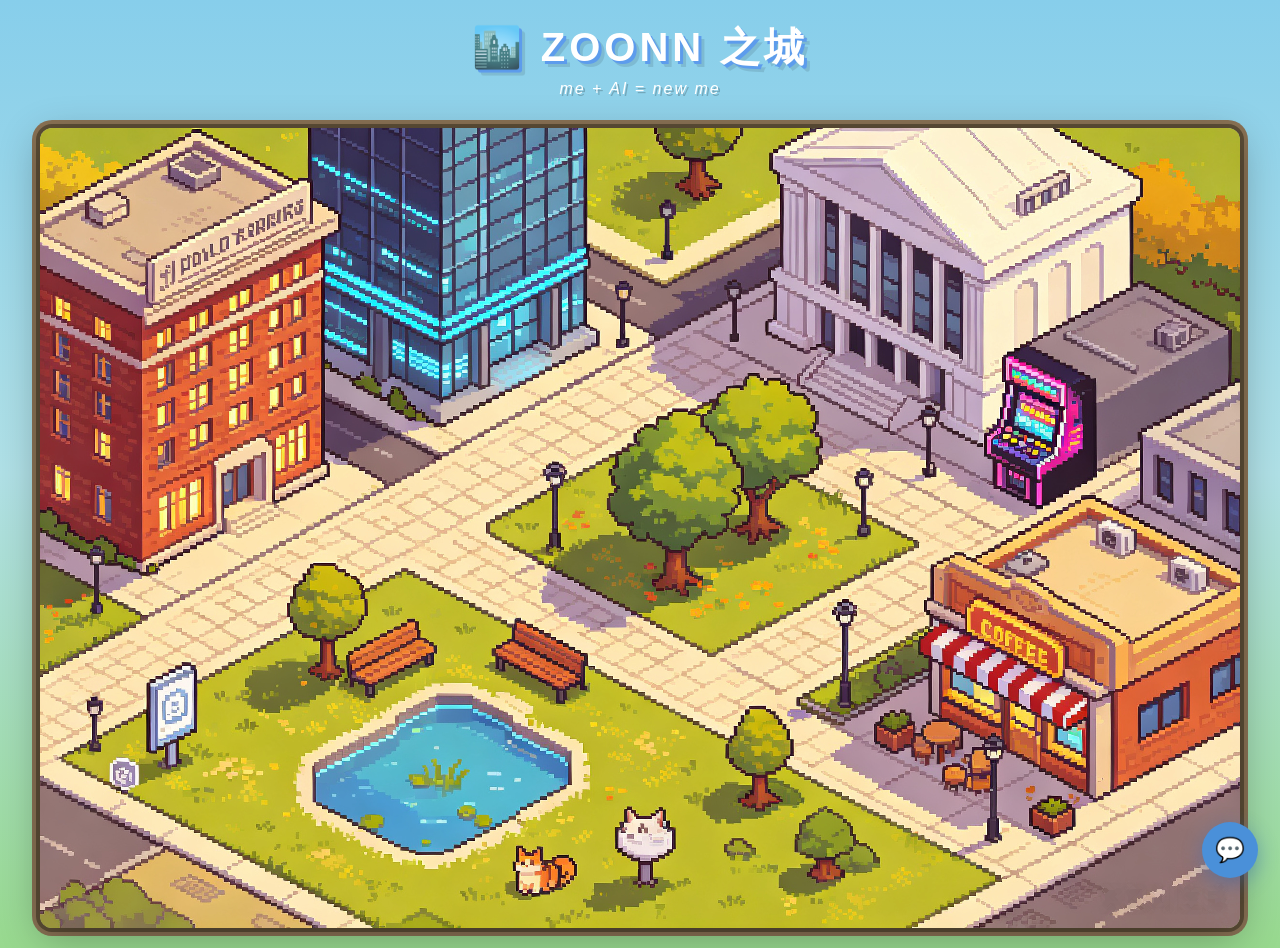
==== commit 540ecb26: "底图去除「豆包AI生成」水印：α 反解还原背景，尺寸与热区位置不变 - images/city-map.png：右下角半透明白字水印按混合公式反解还原为原背景，   仅该矩形区域受影响（11,536 " ====
--- a/index.html
+++ b/index.html
@@ -1,251 +1,251 @@
-<!DOCTYPE html>
-<html lang="zh-CN" data-page-node-id="R5YX1EOGFZOs53NWQpjtZC">
-<head data-page-node-id="MCgjS11DYPziJdr2xzWzhe">
-  <meta charset="UTF-8" data-page-node-id="rE4QaSmSvDtMST7Auu1Xvd">
-  <meta name="viewport" content="width=device-width, initial-scale=1.0" data-page-node-id="TuHffenUcVLoeajuGwA0my">
-  <title>ZOONN 之城 - Zoonn's City</title>
-  <link rel="stylesheet" href="css/style.css" data-page-node-id="7Am3Bf6ky5BV7Ctt5zmAZE">
-  <link rel="stylesheet" href="css/chat.css">
-</head>
-<body data-page-node-id="q3To0M7ZT4WkGjdm2seeuQ">
-  <!-- 顶部标题栏 -->
-  <header class="site-header" data-page-node-id="o7Xu2CoYEUNQZSLEdtEjbJ">
-    <h1 class="site-title" data-page-node-id="9DBHd4xWfe5JY5RQ6yVMpw">🏙️ ZOONN 之城</h1>
-    <p class="site-slogan" data-page-node-id="ntbtAPexuUAMQrByEwzLuC">me + AI = new me</p>
-  </header>
-
-  <!-- 主内容区：城市地图 -->
-  <main class="city-wrapper" data-page-node-id="uXrZ1OSIgmyIryvDC31Pjm">
-    <div class="city-map" id="cityMap" data-page-node-id="uHLQtadiiS1aH8Kqcwh0Zt">
-      <!-- 底图 -->
-      <img src="images/city-map.png" alt="Zoonn's City Map" class="map-bg" data-page-node-id="wymje6vzX97EpMMQ5X96FR">
-      
-      <!-- 建筑热区 - 左上：编辑部（红砖楼） -->
-      <div class="hotspot" data-building="press" style="left: 2%; top: 3%; width: 20%; height: 45%;" data-page-node-id="uhEYc2I3iyixzqcs2qVE9q">
-        <span class="hotspot-label" data-page-node-id="RIrHNdH4rmwgmFv5ThmDta">编辑部 🏢</span>
-      </div>
-      
-      <!-- 建筑热区 - 中上：AI公司（蓝色玻璃楼） -->
-      <div class="hotspot" data-building="ai" style="left: 22%; top: 0%; width: 24%; height: 32%;" data-page-node-id="o05KM4xlYZ54brb5IXfyxg">
-        <span class="hotspot-label" data-page-node-id="GfRa4aGFu3rAZCO5XzxAYL">AI公司 🏭</span>
-      </div>
-      
-      <!-- 建筑热区 - 右上：美术馆（白色柱式建筑） -->
-      <div class="hotspot" data-building="gallery" style="left: 60%; top: 0%; width: 28%; height: 30%;" data-page-node-id="xs5zwRxdwQv70vNkTCW2GM">
-        <span class="hotspot-label" data-page-node-id="XTO7V0CUTvRmEtbwbmMnkV">个人展板 🎨</span>
-      </div>
-      
-      <!-- 建筑热区 - 右侧：游戏厅（街机） -->
-      <div class="hotspot" data-building="arcade" style="left: 78%; top: 22%; width: 15%; height: 22%;" data-page-node-id="vTtKGflgwEkZnLOaDdktAh">
-        <span class="hotspot-label" data-page-node-id="ZqZfgLYMuOAG3ZGzGDqcBB">游戏厅 🕹️</span>
-      </div>
-      
-      <!-- 建筑热区 - 右下：咖啡馆（COFFEE店） -->
-      <div class="hotspot" data-building="cafe" style="left: 72%; top: 45%; width: 28%; height: 38%;" data-page-node-id="Mx6OpVEcax2uWH68Grg6a4">
-        <span class="hotspot-label" data-page-node-id="2zc88LYCNNvrm6JaZarzIW">咖啡馆 ☕</span>
-      </div>
-      
-      <!-- 建筑热区 - 下方：公园（池塘+绿地） -->
-      <div class="hotspot hotspot-park" data-building="park" style="left: 5%; top: 52%; width: 72%; height: 48%;" data-page-node-id="5Tm2rDZp7Db3562Cns2B99">
-        <span class="hotspot-label" data-page-node-id="cosAb6Yr9CxSLmnnbro6OQ">公园 🌳</span>
-      </div>
-      
-      <!-- 建筑热区 - 左下：信息亭（信息牌） -->
-      <div class="hotspot hotspot-info" data-building="info" style="left: 6%; top: 65%; width: 8%; height: 18%;" data-page-node-id="TNFB1hSzhvwz2HVB6Iz1lT">
-        <span class="hotspot-label" data-page-node-id="8XOOBeUxPRFSvusJSaFOz9">信息亭 📮</span>
-      </div>
-      
-      <!-- 公园中的小猫（可互动） -->
-      <div class="cat-sprite" id="catSprite" style="left: 48%; top: 83%;" data-page-node-id="WP7UT23vZ5g4c1WzsDnycP">
-        <div class="speech-bubble" id="catBubble" data-page-node-id="Guln2NVrmvhnj3woo2KxDb">喵~</div>
-      </div>
-    </div>
-  </main>
-
-  <!-- 模态框 - 编辑部 -->
-  <div class="modal" id="modal-press" data-page-node-id="fqgIWxtPhU0BSAmtu5lGIl">
-    <div class="modal-content newspaper-style" data-page-node-id="ZDABA2tRh2UtLG8hpg7rRN">
-      <button class="modal-close" data-close="press" data-page-node-id="mMUDvkxS1gbArdZKFhBODk">&times;</button>
-      <h2 class="modal-title" data-page-node-id="wAFLu4Spu237FAzThQHGX4">📰 编辑部 — 小说作品</h2>
-      <p class="modal-subtitle" data-page-node-id="cOCU4nsU7c3Pa8StEMlZol">zoonn 的严肃文学创作</p>
-      <div class="article-list" id="articleList" data-page-node-id="pWWyjYjtBIBCBB6I81c7up">
-        <!-- 文章卡片将由 JS 动态生成 -->
-      </div>
-    </div>
-  </div>
-
-  <!-- 模态框 - AI公司 -->
-  <div class="modal" id="modal-ai" data-page-node-id="bAj2iQGXhADcwFrJneritr">
-    <div class="modal-content tech-style" data-page-node-id="F4GMDAJLzYAJmsHrItB4en">
-      <button class="modal-close" data-close="ai" data-page-node-id="FPKWEJrP5xO1nKHFFUQnYT">&times;</button>
-      <h2 class="modal-title" data-page-node-id="YH2DYlCyPrLlSk2qwz2pX4">🏭 AI 落地公司</h2>
-      <p class="modal-subtitle" data-page-node-id="Eip6KckCSnDkqZC4X7Vl5N">用 AI 驱动的商业项目</p>
-      <div class="project-grid" id="projectGrid" data-page-node-id="bwmuYBhp6pEy5McgwoEe8d">
-        <!-- 项目卡片将由 JS 动态生成 -->
-      </div>
-    </div>
-  </div>
-
-  <!-- 模态框 - 个人展板（手账画布） -->
-  <div class="modal" id="modal-gallery" data-page-node-id="Nmc3WtzkLJWLqRdEYAXMwx">
-    <div class="modal-content gallery-style gallery-board-style" data-page-node-id="t4WFZWmgeP0VI8bybbwoAb">
-      <button class="modal-close" data-close="gallery" data-page-node-id="tKAkMngQU9jzvwdCSmizPx">&times;</button>
-      <h2 class="modal-title" data-page-node-id="o3rtFwU5wdP4Dt6C8iW5RF">🎨 个人展板</h2>
-      <p class="modal-subtitle" data-page-node-id="gJRWYIAujtDJX9bTEtayX0">随手贴的一块手账板</p>
-      <div class="gallery-board" id="galleryBoard" data-page-node-id="TFZEgxq6qfU3rZpTKqarrw">
-        <!-- 展品由 JS 根据 data.js 的 galleryItems 数组生成 -->
-      </div>
-    </div>
-  </div>
-
-  <!-- 模态框 - 游戏厅 -->
-  <div class="modal" id="modal-arcade" data-page-node-id="Vu9tEC8XAi4I2h2MAG9IkD">
-    <div class="modal-content arcade-style" data-page-node-id="qCrckFsdtl21kyD777ABo3">
-      <button class="modal-close" data-close="arcade" data-page-node-id="ByBHOBN8OXoWQofLxhXOqn">&times;</button>
-      <h2 class="modal-title" data-page-node-id="HqhRBv8SAz3AyCMHKPcu8v">🕹️ 游戏厅</h2>
-      <p class="modal-subtitle" data-page-node-id="3ewqeT3SEIlKDnQqvNK4Ir">来玩一局吧！</p>
-      <div class="arcade-grid" id="arcadeGrid" data-page-node-id="sAI6A0l53DqyqIwyQ7mLX2">
-        <!-- 游戏卡片将由 JS 动态生成 -->
-      </div>
-    </div>
-  </div>
-
-  <!-- 模态框 - 咖啡馆 -->
-  <div class="modal" id="modal-cafe" data-page-node-id="uOo5Qq9OQmioZSMfcls8D7">
-    <div class="modal-content cafe-style" data-page-node-id="RZkIyGJBrhMSmz5QtsNAAR">
-      <button class="modal-close" data-close="cafe" data-page-node-id="8yx3dbI9bnRnL1EhtrGKQq">&times;</button>
-      <h2 class="modal-title" data-page-node-id="KZvFecEr2ut1NKvFktqNLy">☕ 咖啡馆 — 视频杂志</h2>
-      <p class="modal-subtitle" data-page-node-id="XD0GNp7IwC1kkz6C3om1ZR">点一杯咖啡，翻翻杂志</p>
-      <div class="magazine-rack" id="magazineRack" data-page-node-id="NXZHaTkRcbaIHZ9rmA8nB3">
-        <!-- 杂志卡片将由 JS 动态生成 -->
-      </div>
-    </div>
-  </div>
-
-  <!-- 模态框 - 公园 -->
-  <div class="modal" id="modal-park" data-page-node-id="gFSYfux7ClJmG1Quno6uNU">
-    <div class="modal-content park-style" data-page-node-id="AJWK9TXZVe409VsOzC9exD">
-      <button class="modal-close" data-close="park" data-page-node-id="diNDW3BhxOR2U8YzFC8Y4k">&times;</button>
-      <h2 class="modal-title" data-page-node-id="D86gDzcEQmXLWBNGAol6FB">🌳 公园</h2>
-      <p class="modal-subtitle" data-page-node-id="Do8CnNGkoQB2VQ7W1kWHqJ">呼吸新鲜空气，看看我去过的地方</p>
-      <div class="park-map-section" data-page-node-id="K8E0SsjCCE5s1jiLfqwhPv">
-        <h3 class="park-map-title" data-page-node-id="nXc0YX0LDqqOR0sNFeVGlf">📍 旅行足迹</h3>
-        <div class="china-map-container" data-page-node-id="Ef94XoHsikVlFQOFg1oA2N">
-          <img src="images/china-map.svg" alt="中国地图" class="china-map-img" data-page-node-id="1IhT2m7lDJdSkXm1OLBTKr">
-          <div class="map-markers" id="mapMarkers" data-page-node-id="5oUWGLSqZqgeQu9XPYdD1F">
-            <!-- 地图标记将由 JS 动态生成 -->
-          </div>
-        </div>
-      </div>
-      <div class="park-cat-tip" data-page-node-id="cbNjL58Gko48gzrbj7qJ4W">
-        💡 提示：点击地图上的小猫咪可以跟它互动哦~
-      </div>
-    </div>
-  </div>
-
-  <!-- 模态框 - 信息亭 -->
-  <div class="modal" id="modal-info" data-page-node-id="5aeGFOWoZAM9WzjiSCUMwC">
-    <div class="modal-content info-style" data-page-node-id="cW7SrIbQHMjo3sJbK3XUXM">
-      <button class="modal-close" data-close="info" data-page-node-id="TIsc2TCSAzadvX7Ehthfq8">&times;</button>
-      <h2 class="modal-title" data-page-node-id="E94tdUVuucX3rxIRAz5dQK">📮 信息亭</h2>
-      <p class="modal-subtitle" data-page-node-id="VVOlqzsWeFHRlH7wNOl1uC">联系我</p>
-      <div class="contact-info" data-page-node-id="jlWq8mnn3oWoiER2wpyO5r">
-        <div class="contact-item" data-page-node-id="lpkkfoGYf7ZydLdsL21652">
-          <span class="contact-icon" data-page-node-id="Ttr00TQ5eCwrdjr73rcWv7">📧</span>
-          <div class="contact-detail" data-page-node-id="ukqHQXQFKOL1BLAL42y1Cv">
-            <span class="contact-label" data-page-node-id="UdnamvIncqCtYnuF8gbLRb">邮箱</span>
-            <a href="mailto:your-email@example.com" class="contact-value" data-page-node-id="GzWIFvsq13PB4Xie2Y1Ws5">your-email@example.com</a>
-          </div>
-        </div>
-        <div class="contact-item" data-page-node-id="026g4WDGOGUUQd0oIRW3x9">
-          <span class="contact-icon" data-page-node-id="1ypHozZa8bgHXTVIoaCtrj">📕</span>
-          <div class="contact-detail" data-page-node-id="v5IaD42HCrvXmkhUbsYDxS">
-            <span class="contact-label" data-page-node-id="VSYZkSBoEfDwzkRmo0MT2c">小红书</span>
-            <a href="#" class="contact-value" data-page-node-id="ZX09YI2DsQSkko0emx8msF">@zoonn</a>
-          </div>
-        </div>
-        <div class="contact-item" data-page-node-id="vqXzrbnUkdBjE2PFoBWSaJ">
-          <span class="contact-icon" data-page-node-id="gTVS3GxZa6znABdsvPMQl3">💻</span>
-          <div class="contact-detail" data-page-node-id="iXj9mhbaAqMx9e25mdk2tU">
-            <span class="contact-label" data-page-node-id="u61WJV0QuJ3oekFP2BWevT">GitHub</span>
-            <a href="#" class="contact-value" data-page-node-id="YvPKwNTfwIRAJ6GQ7LGvsL">github.com/zoonn</a>
-          </div>
-        </div>
-        <div class="contact-item" data-page-node-id="RRvsK5fFKO03SWnlpwRxhs">
-          <span class="contact-icon" data-page-node-id="6GwQJcTREAKtQmfTbLut6Y">📺</span>
-          <div class="contact-detail" data-page-node-id="OThC8gEJJz2CYkvWKUcJyY">
-            <span class="contact-label" data-page-node-id="HW6pvc5NxChg6AGMXauwR5">B站</span>
-            <a href="#" class="contact-value" data-page-node-id="txOQmqVT7TqvinPdb0BGuI">@zoonn的城市</a>
-          </div>
-        </div>
-        <div class="contact-item">
-          <span class="contact-icon">🍜</span>
-          <div class="contact-detail">
-            <span class="contact-label">约饭</span>
-            <a href="https://meal-date.app.workbuddy.host/" target="_blank" rel="noopener noreferrer" class="contact-value">看看哪天能凑一桌 →</a>
-          </div>
-        </div>
-      </div>
-      <div class="message-form" data-page-node-id="i3PlphlgFaFDApeCZDiWpi">
-        <h3 class="form-title" data-page-node-id="6K6KKHIFerqkGzQuZpAoRE">💬 留个言吧</h3>
-        <p class="form-hint">留完就能在右下角的对话窗口里继续聊 —— 不用注册，也不用留邮箱。</p>
-        <form id="messageForm" data-page-node-id="04llOLvXVXHtfGM211qC88">
-          <input type="text" id="msgName" placeholder="你的名字" class="form-input" maxlength="20" data-page-node-id="wAZhLMgOVMjzdFdOIJErbj">
-          <textarea id="msgBody" placeholder="想说的话..." class="form-textarea" rows="4" maxlength="2000"></textarea>
-          <button type="submit" class="form-btn" data-page-node-id="d3MANEqtYRZibPNdGQCbKm">发送留言</button>
-        </form>
-        <p class="form-status" id="msgStatus" hidden></p>
-      </div>
-    </div>
-  </div>
-
-  <!-- 文章详情弹窗（内嵌） -->
-  <div class="modal" id="modal-article-detail" data-page-node-id="bFPu80PZ4FGK5Mj4yiGuvi">
-    <div class="modal-content newspaper-style article-detail-style" data-page-node-id="quldbzUILBDP8FwjzKWUIR">
-      <button class="modal-close" data-close="article-detail" data-page-node-id="sDrPrUtXoFHtDA4HrJsJZo">&times;</button>
-      <div class="article-detail-content" id="articleDetailContent" data-page-node-id="8soLS6rpiCFFOercyrDSJ0">
-        <!-- 文章正文将由 JS 动态填充 -->
-      </div>
-    </div>
-  </div>
-
-  <!-- 杂志详情弹窗（内嵌） -->
-  <div class="modal" id="modal-magazine-detail" data-page-node-id="L7gSK6Nl1HveAue4gXC7ac">
-    <div class="modal-content magazine-detail-style" data-page-node-id="4JE4NtFgBHJWHyP2bnDCCd">
-      <button class="modal-close" data-close="magazine-detail" data-page-node-id="cJVmVUmzZNC2MiL9EyEaKY">&times;</button>
-      <div class="magazine-detail-content" id="magazineDetailContent" data-page-node-id="VPGlTRQYioBdF7squp1N28">
-        <!-- 杂志详情由 JS 动态填充 -->
-      </div>
-    </div>
-  </div>
-
-  <!-- AI 周刊：期刊索引（最新一期 + 往期列表） -->
-  <div class="modal" id="modal-weekly-index">
-    <div class="modal-content weekly-index-style">
-      <button class="modal-close" data-close="weekly-index">&times;</button>
-      <h2 class="modal-title">📰 AI 周刊</h2>
-      <p class="modal-subtitle">每周一更新 · 只记录这一周真正值得知道的事</p>
-      <div class="weekly-index-list" id="weeklyIndexList">
-        <!-- 期刊卡片由 JS 动态生成 -->
-      </div>
-    </div>
-  </div>
-
-  <!-- AI 周刊：单期正文 -->
-  <div class="modal" id="modal-weekly">
-    <div class="modal-content weekly-article-style">
-      <button class="modal-close" data-close="weekly">&times;</button>
-      <button class="weekly-back" id="weeklyBack">&larr; 返回往期列表</button>
-      <div class="weekly-article" id="weeklyArticle">
-        <!-- 周刊正文由 JS 动态填充 -->
-      </div>
-    </div>
-  </div>
-
-  <script src="js/data.js"></script>
-  <script src="js/main.js"></script>
-  <script src="js/chat-config.js"></script>
-  <script src="js/chat-core.js"></script>
-  <script src="js/chat-widget.js"></script>
-</body>
-</html>
+<!DOCTYPE html>
+<html lang="zh-CN" data-page-node-id="R5YX1EOGFZOs53NWQpjtZC">
+<head data-page-node-id="MCgjS11DYPziJdr2xzWzhe">
+  <meta charset="UTF-8" data-page-node-id="rE4QaSmSvDtMST7Auu1Xvd">
+  <meta name="viewport" content="width=device-width, initial-scale=1.0" data-page-node-id="TuHffenUcVLoeajuGwA0my">
+  <title>ZOONN 之城 - Zoonn's City</title>
+  <link rel="stylesheet" href="css/style.css?v=c086ef8d" data-page-node-id="7Am3Bf6ky5BV7Ctt5zmAZE">
+  <link rel="stylesheet" href="css/chat.css?v=33dc4ddd">
+</head>
+<body data-page-node-id="q3To0M7ZT4WkGjdm2seeuQ">
+  <!-- 顶部标题栏 -->
+  <header class="site-header" data-page-node-id="o7Xu2CoYEUNQZSLEdtEjbJ">
+    <h1 class="site-title" data-page-node-id="9DBHd4xWfe5JY5RQ6yVMpw">🏙️ ZOONN 之城</h1>
+    <p class="site-slogan" data-page-node-id="ntbtAPexuUAMQrByEwzLuC">me + AI = new me</p>
+  </header>
+
+  <!-- 主内容区：城市地图 -->
+  <main class="city-wrapper" data-page-node-id="uXrZ1OSIgmyIryvDC31Pjm">
+    <div class="city-map" id="cityMap" data-page-node-id="uHLQtadiiS1aH8Kqcwh0Zt">
+      <!-- 底图 -->
+      <img src="images/city-map.png?v=68848825" alt="Zoonn's City Map" class="map-bg" data-page-node-id="wymje6vzX97EpMMQ5X96FR">
+      
+      <!-- 建筑热区 - 左上：编辑部（红砖楼） -->
+      <div class="hotspot" data-building="press" style="left: 2%; top: 3%; width: 20%; height: 45%;" data-page-node-id="uhEYc2I3iyixzqcs2qVE9q">
+        <span class="hotspot-label" data-page-node-id="RIrHNdH4rmwgmFv5ThmDta">编辑部 🏢</span>
+      </div>
+      
+      <!-- 建筑热区 - 中上：AI公司（蓝色玻璃楼） -->
+      <div class="hotspot" data-building="ai" style="left: 22%; top: 0%; width: 24%; height: 32%;" data-page-node-id="o05KM4xlYZ54brb5IXfyxg">
+        <span class="hotspot-label" data-page-node-id="GfRa4aGFu3rAZCO5XzxAYL">AI公司 🏭</span>
+      </div>
+      
+      <!-- 建筑热区 - 右上：美术馆（白色柱式建筑） -->
+      <div class="hotspot" data-building="gallery" style="left: 60%; top: 0%; width: 28%; height: 30%;" data-page-node-id="xs5zwRxdwQv70vNkTCW2GM">
+        <span class="hotspot-label" data-page-node-id="XTO7V0CUTvRmEtbwbmMnkV">个人展板 🎨</span>
+      </div>
+      
+      <!-- 建筑热区 - 右侧：游戏厅（街机） -->
+      <div class="hotspot" data-building="arcade" style="left: 78%; top: 22%; width: 15%; height: 22%;" data-page-node-id="vTtKGflgwEkZnLOaDdktAh">
+        <span class="hotspot-label" data-page-node-id="ZqZfgLYMuOAG3ZGzGDqcBB">游戏厅 🕹️</span>
+      </div>
+      
+      <!-- 建筑热区 - 右下：咖啡馆（COFFEE店） -->
+      <div class="hotspot" data-building="cafe" style="left: 72%; top: 45%; width: 28%; height: 38%;" data-page-node-id="Mx6OpVEcax2uWH68Grg6a4">
+        <span class="hotspot-label" data-page-node-id="2zc88LYCNNvrm6JaZarzIW">咖啡馆 ☕</span>
+      </div>
+      
+      <!-- 建筑热区 - 下方：公园（池塘+绿地） -->
+      <div class="hotspot hotspot-park" data-building="park" style="left: 5%; top: 52%; width: 72%; height: 48%;" data-page-node-id="5Tm2rDZp7Db3562Cns2B99">
+        <span class="hotspot-label" data-page-node-id="cosAb6Yr9CxSLmnnbro6OQ">公园 🌳</span>
+      </div>
+      
+      <!-- 建筑热区 - 左下：信息亭（信息牌） -->
+      <div class="hotspot hotspot-info" data-building="info" style="left: 6%; top: 65%; width: 8%; height: 18%;" data-page-node-id="TNFB1hSzhvwz2HVB6Iz1lT">
+        <span class="hotspot-label" data-page-node-id="8XOOBeUxPRFSvusJSaFOz9">信息亭 📮</span>
+      </div>
+      
+      <!-- 公园中的小猫（可互动） -->
+      <div class="cat-sprite" id="catSprite" style="left: 48%; top: 83%;" data-page-node-id="WP7UT23vZ5g4c1WzsDnycP">
+        <div class="speech-bubble" id="catBubble" data-page-node-id="Guln2NVrmvhnj3woo2KxDb">喵~</div>
+      </div>
+    </div>
+  </main>
+
+  <!-- 模态框 - 编辑部 -->
+  <div class="modal" id="modal-press" data-page-node-id="fqgIWxtPhU0BSAmtu5lGIl">
+    <div class="modal-content newspaper-style" data-page-node-id="ZDABA2tRh2UtLG8hpg7rRN">
+      <button class="modal-close" data-close="press" data-page-node-id="mMUDvkxS1gbArdZKFhBODk">&times;</button>
+      <h2 class="modal-title" data-page-node-id="wAFLu4Spu237FAzThQHGX4">📰 编辑部 — 小说作品</h2>
+      <p class="modal-subtitle" data-page-node-id="cOCU4nsU7c3Pa8StEMlZol">zoonn 的严肃文学创作</p>
+      <div class="article-list" id="articleList" data-page-node-id="pWWyjYjtBIBCBB6I81c7up">
+        <!-- 文章卡片将由 JS 动态生成 -->
+      </div>
+    </div>
+  </div>
+
+  <!-- 模态框 - AI公司 -->
+  <div class="modal" id="modal-ai" data-page-node-id="bAj2iQGXhADcwFrJneritr">
+    <div class="modal-content tech-style" data-page-node-id="F4GMDAJLzYAJmsHrItB4en">
+      <button class="modal-close" data-close="ai" data-page-node-id="FPKWEJrP5xO1nKHFFUQnYT">&times;</button>
+      <h2 class="modal-title" data-page-node-id="YH2DYlCyPrLlSk2qwz2pX4">🏭 AI 落地公司</h2>
+      <p class="modal-subtitle" data-page-node-id="Eip6KckCSnDkqZC4X7Vl5N">用 AI 驱动的商业项目</p>
+      <div class="project-grid" id="projectGrid" data-page-node-id="bwmuYBhp6pEy5McgwoEe8d">
+        <!-- 项目卡片将由 JS 动态生成 -->
+      </div>
+    </div>
+  </div>
+
+  <!-- 模态框 - 个人展板（手账画布） -->
+  <div class="modal" id="modal-gallery" data-page-node-id="Nmc3WtzkLJWLqRdEYAXMwx">
+    <div class="modal-content gallery-style gallery-board-style" data-page-node-id="t4WFZWmgeP0VI8bybbwoAb">
+      <button class="modal-close" data-close="gallery" data-page-node-id="tKAkMngQU9jzvwdCSmizPx">&times;</button>
+      <h2 class="modal-title" data-page-node-id="o3rtFwU5wdP4Dt6C8iW5RF">🎨 个人展板</h2>
+      <p class="modal-subtitle" data-page-node-id="gJRWYIAujtDJX9bTEtayX0">随手贴的一块手账板</p>
+      <div class="gallery-board" id="galleryBoard" data-page-node-id="TFZEgxq6qfU3rZpTKqarrw">
+        <!-- 展品由 JS 根据 data.js 的 galleryItems 数组生成 -->
+      </div>
+    </div>
+  </div>
+
+  <!-- 模态框 - 游戏厅 -->
+  <div class="modal" id="modal-arcade" data-page-node-id="Vu9tEC8XAi4I2h2MAG9IkD">
+    <div class="modal-content arcade-style" data-page-node-id="qCrckFsdtl21kyD777ABo3">
+      <button class="modal-close" data-close="arcade" data-page-node-id="ByBHOBN8OXoWQofLxhXOqn">&times;</button>
+      <h2 class="modal-title" data-page-node-id="HqhRBv8SAz3AyCMHKPcu8v">🕹️ 游戏厅</h2>
+      <p class="modal-subtitle" data-page-node-id="3ewqeT3SEIlKDnQqvNK4Ir">来玩一局吧！</p>
+      <div class="arcade-grid" id="arcadeGrid" data-page-node-id="sAI6A0l53DqyqIwyQ7mLX2">
+        <!-- 游戏卡片将由 JS 动态生成 -->
+      </div>
+    </div>
+  </div>
+
+  <!-- 模态框 - 咖啡馆 -->
+  <div class="modal" id="modal-cafe" data-page-node-id="uOo5Qq9OQmioZSMfcls8D7">
+    <div class="modal-content cafe-style" data-page-node-id="RZkIyGJBrhMSmz5QtsNAAR">
+      <button class="modal-close" data-close="cafe" data-page-node-id="8yx3dbI9bnRnL1EhtrGKQq">&times;</button>
+      <h2 class="modal-title" data-page-node-id="KZvFecEr2ut1NKvFktqNLy">☕ 咖啡馆 — 视频杂志</h2>
+      <p class="modal-subtitle" data-page-node-id="XD0GNp7IwC1kkz6C3om1ZR">点一杯咖啡，翻翻杂志</p>
+      <div class="magazine-rack" id="magazineRack" data-page-node-id="NXZHaTkRcbaIHZ9rmA8nB3">
+        <!-- 杂志卡片将由 JS 动态生成 -->
+      </div>
+    </div>
+  </div>
+
+  <!-- 模态框 - 公园 -->
+  <div class="modal" id="modal-park" data-page-node-id="gFSYfux7ClJmG1Quno6uNU">
+    <div class="modal-content park-style" data-page-node-id="AJWK9TXZVe409VsOzC9exD">
+      <button class="modal-close" data-close="park" data-page-node-id="diNDW3BhxOR2U8YzFC8Y4k">&times;</button>
+      <h2 class="modal-title" data-page-node-id="D86gDzcEQmXLWBNGAol6FB">🌳 公园</h2>
+      <p class="modal-subtitle" data-page-node-id="Do8CnNGkoQB2VQ7W1kWHqJ">呼吸新鲜空气，看看我去过的地方</p>
+      <div class="park-map-section" data-page-node-id="K8E0SsjCCE5s1jiLfqwhPv">
+        <h3 class="park-map-title" data-page-node-id="nXc0YX0LDqqOR0sNFeVGlf">📍 旅行足迹</h3>
+        <div class="china-map-container" data-page-node-id="Ef94XoHsikVlFQOFg1oA2N">
+          <img src="images/china-map.svg" alt="中国地图" class="china-map-img" data-page-node-id="1IhT2m7lDJdSkXm1OLBTKr">
+          <div class="map-markers" id="mapMarkers" data-page-node-id="5oUWGLSqZqgeQu9XPYdD1F">
+            <!-- 地图标记将由 JS 动态生成 -->
+          </div>
+        </div>
+      </div>
+      <div class="park-cat-tip" data-page-node-id="cbNjL58Gko48gzrbj7qJ4W">
+        💡 提示：点击地图上的小猫咪可以跟它互动哦~
+      </div>
+    </div>
+  </div>
+
+  <!-- 模态框 - 信息亭 -->
+  <div class="modal" id="modal-info" data-page-node-id="5aeGFOWoZAM9WzjiSCUMwC">
+    <div class="modal-content info-style" data-page-node-id="cW7SrIbQHMjo3sJbK3XUXM">
+      <button class="modal-close" data-close="info" data-page-node-id="TIsc2TCSAzadvX7Ehthfq8">&times;</button>
+      <h2 class="modal-title" data-page-node-id="E94tdUVuucX3rxIRAz5dQK">📮 信息亭</h2>
+      <p class="modal-subtitle" data-page-node-id="VVOlqzsWeFHRlH7wNOl1uC">联系我</p>
+      <div class="contact-info" data-page-node-id="jlWq8mnn3oWoiER2wpyO5r">
+        <div class="contact-item" data-page-node-id="lpkkfoGYf7ZydLdsL21652">
+          <span class="contact-icon" data-page-node-id="Ttr00TQ5eCwrdjr73rcWv7">📧</span>
+          <div class="contact-detail" data-page-node-id="ukqHQXQFKOL1BLAL42y1Cv">
+            <span class="contact-label" data-page-node-id="UdnamvIncqCtYnuF8gbLRb">邮箱</span>
+            <a href="mailto:your-email@example.com" class="contact-value" data-page-node-id="GzWIFvsq13PB4Xie2Y1Ws5">your-email@example.com</a>
+          </div>
+        </div>
+        <div class="contact-item" data-page-node-id="026g4WDGOGUUQd0oIRW3x9">
+          <span class="contact-icon" data-page-node-id="1ypHozZa8bgHXTVIoaCtrj">📕</span>
+          <div class="contact-detail" data-page-node-id="v5IaD42HCrvXmkhUbsYDxS">
+            <span class="contact-label" data-page-node-id="VSYZkSBoEfDwzkRmo0MT2c">小红书</span>
+            <a href="#" class="contact-value" data-page-node-id="ZX09YI2DsQSkko0emx8msF">@zoonn</a>
+          </div>
+        </div>
+        <div class="contact-item" data-page-node-id="vqXzrbnUkdBjE2PFoBWSaJ">
+          <span class="contact-icon" data-page-node-id="gTVS3GxZa6znABdsvPMQl3">💻</span>
+          <div class="contact-detail" data-page-node-id="iXj9mhbaAqMx9e25mdk2tU">
+            <span class="contact-label" data-page-node-id="u61WJV0QuJ3oekFP2BWevT">GitHub</span>
+            <a href="#" class="contact-value" data-page-node-id="YvPKwNTfwIRAJ6GQ7LGvsL">github.com/zoonn</a>
+          </div>
+        </div>
+        <div class="contact-item" data-page-node-id="RRvsK5fFKO03SWnlpwRxhs">
+          <span class="contact-icon" data-page-node-id="6GwQJcTREAKtQmfTbLut6Y">📺</span>
+          <div class="contact-detail" data-page-node-id="OThC8gEJJz2CYkvWKUcJyY">
+            <span class="contact-label" data-page-node-id="HW6pvc5NxChg6AGMXauwR5">B站</span>
+            <a href="#" class="contact-value" data-page-node-id="txOQmqVT7TqvinPdb0BGuI">@zoonn的城市</a>
+          </div>
+        </div>
+        <div class="contact-item">
+          <span class="contact-icon">🍜</span>
+          <div class="contact-detail">
+            <span class="contact-label">约饭</span>
+            <a href="https://meal-date.app.workbuddy.host/" target="_blank" rel="noopener noreferrer" class="contact-value">看看哪天能凑一桌 →</a>
+          </div>
+        </div>
+      </div>
+      <div class="message-form" data-page-node-id="i3PlphlgFaFDApeCZDiWpi">
+        <h3 class="form-title" data-page-node-id="6K6KKHIFerqkGzQuZpAoRE">💬 留个言吧</h3>
+        <p class="form-hint">留完就能在右下角的对话窗口里继续聊 —— 不用注册，也不用留邮箱。</p>
+        <form id="messageForm" data-page-node-id="04llOLvXVXHtfGM211qC88">
+          <input type="text" id="msgName" placeholder="你的名字" class="form-input" maxlength="20" data-page-node-id="wAZhLMgOVMjzdFdOIJErbj">
+          <textarea id="msgBody" placeholder="想说的话..." class="form-textarea" rows="4" maxlength="2000"></textarea>
+          <button type="submit" class="form-btn" data-page-node-id="d3MANEqtYRZibPNdGQCbKm">发送留言</button>
+        </form>
+        <p class="form-status" id="msgStatus" hidden></p>
+      </div>
+    </div>
+  </div>
+
+  <!-- 文章详情弹窗（内嵌） -->
+  <div class="modal" id="modal-article-detail" data-page-node-id="bFPu80PZ4FGK5Mj4yiGuvi">
+    <div class="modal-content newspaper-style article-detail-style" data-page-node-id="quldbzUILBDP8FwjzKWUIR">
+      <button class="modal-close" data-close="article-detail" data-page-node-id="sDrPrUtXoFHtDA4HrJsJZo">&times;</button>
+      <div class="article-detail-content" id="articleDetailContent" data-page-node-id="8soLS6rpiCFFOercyrDSJ0">
+        <!-- 文章正文将由 JS 动态填充 -->
+      </div>
+    </div>
+  </div>
+
+  <!-- 杂志详情弹窗（内嵌） -->
+  <div class="modal" id="modal-magazine-detail" data-page-node-id="L7gSK6Nl1HveAue4gXC7ac">
+    <div class="modal-content magazine-detail-style" data-page-node-id="4JE4NtFgBHJWHyP2bnDCCd">
+      <button class="modal-close" data-close="magazine-detail" data-page-node-id="cJVmVUmzZNC2MiL9EyEaKY">&times;</button>
+      <div class="magazine-detail-content" id="magazineDetailContent" data-page-node-id="VPGlTRQYioBdF7squp1N28">
+        <!-- 杂志详情由 JS 动态填充 -->
+      </div>
+    </div>
+  </div>
+
+  <!-- AI 周刊：期刊索引（最新一期 + 往期列表） -->
+  <div class="modal" id="modal-weekly-index">
+    <div class="modal-content weekly-index-style">
+      <button class="modal-close" data-close="weekly-index">&times;</button>
+      <h2 class="modal-title">📰 AI 周刊</h2>
+      <p class="modal-subtitle">每周一更新 · 只记录这一周真正值得知道的事</p>
+      <div class="weekly-index-list" id="weeklyIndexList">
+        <!-- 期刊卡片由 JS 动态生成 -->
+      </div>
+    </div>
+  </div>
+
+  <!-- AI 周刊：单期正文 -->
+  <div class="modal" id="modal-weekly">
+    <div class="modal-content weekly-article-style">
+      <button class="modal-close" data-close="weekly">&times;</button>
+      <button class="weekly-back" id="weeklyBack">&larr; 返回往期列表</button>
+      <div class="weekly-article" id="weeklyArticle">
+        <!-- 周刊正文由 JS 动态填充 -->
+      </div>
+    </div>
+  </div>
+
+  <script src="js/data.js?v=79d6135e"></script>
+  <script src="js/main.js?v=4c9eff75"></script>
+  <script src="js/chat-config.js?v=4def8b8b"></script>
+  <script src="js/chat-core.js?v=72e0977f"></script>
+  <script src="js/chat-widget.js?v=8f03db12"></script>
+</body>
+</html>
--- a/css/chat.css
+++ b/css/chat.css
@@ -186,6 +186,12 @@
   min-height: 0;
   display: flex;
   flex-direction: column;
+}
+
+/* hidden 属性会被上面的 display:flex 盖掉，必须显式压回 */
+.chat-body[hidden],
+.chat-intro[hidden] {
+  display: none !important;
 }
 
 .chat-list {
